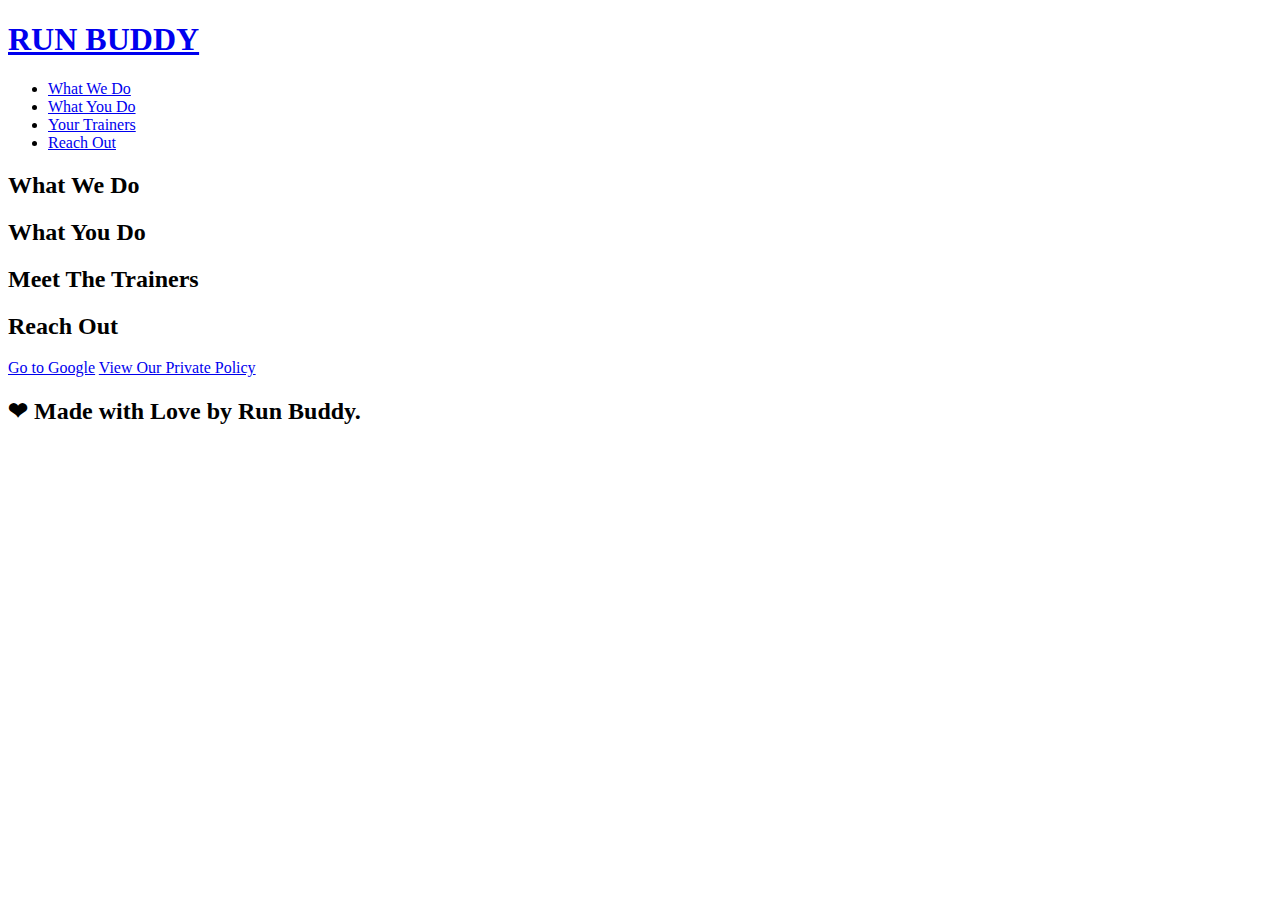
==== index.html @ 35df1998 "adding list" ====
<!DOCTYPE html>
<html lang="en">
<head>
    <meta charset="UTF-8">
    <meta http-equiv="X-UA-Compatible" content="IE=edge">
    <meta name="viewport" content="width=device-width, initial-scale=1.0">
    <title>Run Buddy</title>
</head>
<body>
    <header>
        <h1>
            <a href="/">RUN BUDDY</a>
        </h1>
        <nav>
            <ul>
                <li>
                    <a href="#what-we-do">What We Do</a>
                </li>
                <li>
                    <a href="#what-you-do">What You Do</a>
                </li>
                <li>
                    <a href="#your-trainers">Your Trainers</a>
                </li>
                <li>
                    <a href="#reach-out">Reach Out</a>
                </li>
            </ul>
        </nav>
    </header>
    <section>

    </section>
    <section>
        <h2>What We Do</h2>
    </section>
    <section>
        <h2>What You Do</h2>
    </section>
    <section>
        <h2>Meet The Trainers</h2>
    </section>
    <section>
        <h2>Reach Out</h2>
    </section>
</body>
<a href="https://google.com">Go to Google</a>
<a href="./privacy-policy.html">View Our Private Policy</a>
<footer>
    <h2>❤ Made with Love by Run Buddy. </h2>
</footer>
</html>
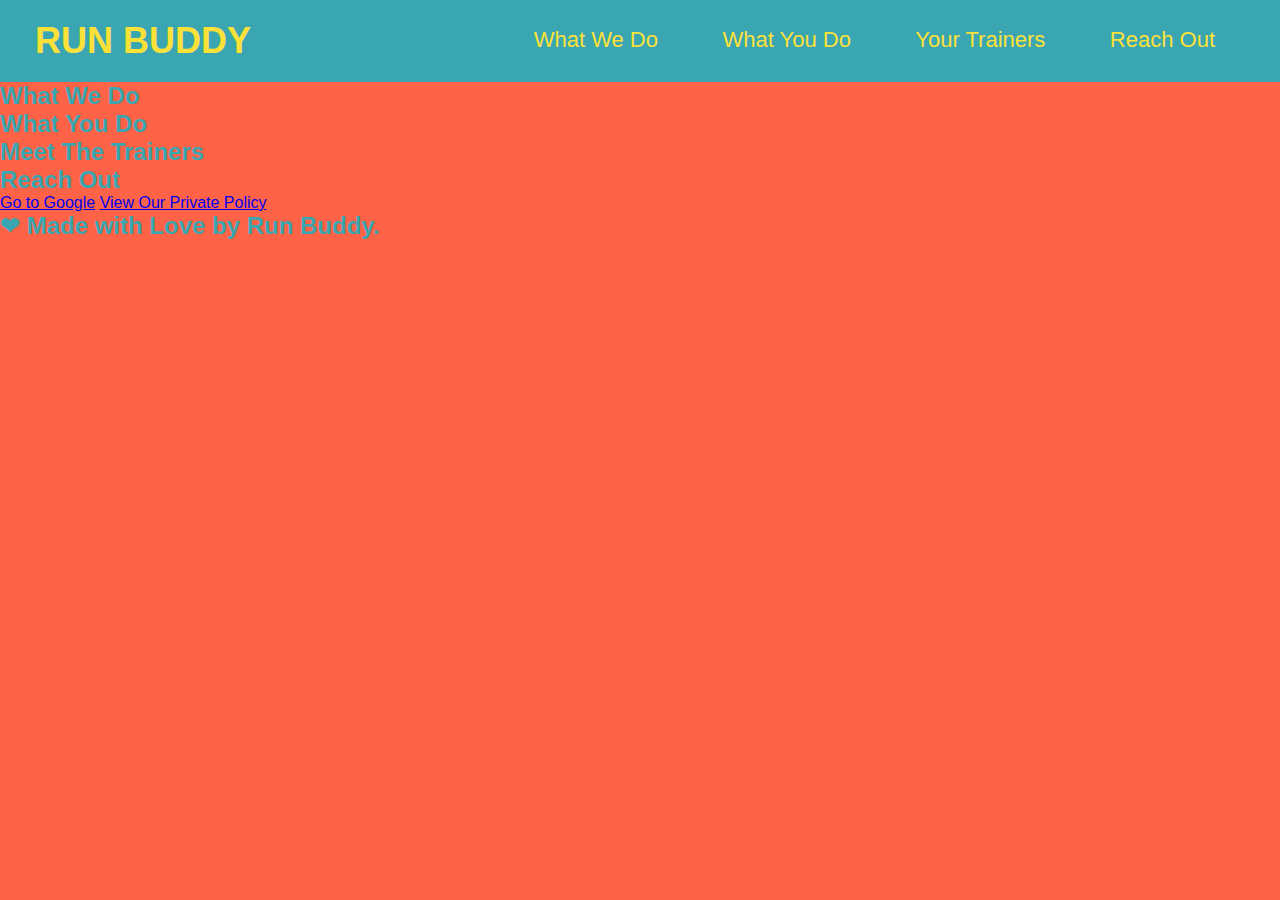
==== commit d5b4baf8: "adding css" ====
--- a/index.html
+++ b/index.html
@@ -4,6 +4,7 @@
     <meta charset="UTF-8">
     <meta http-equiv="X-UA-Compatible" content="IE=edge">
     <meta name="viewport" content="width=device-width, initial-scale=1.0">
+    <link rel="stylesheet" href="./assets/css/style.css"/>
     <title>Run Buddy</title>
 </head>
 <body>
--- a/assets/css/style.css
+++ b/assets/css/style.css
@@ -0,0 +1,37 @@
+*{
+    margin: 0;
+    padding: 0;
+}
+body{
+    font-family: 'Courier New', Courier, monospace;
+    background-color: tomato;
+    color: #39a6b2;
+    font-family: Arial, Helvetica, sans-serif;
+}
+header{
+    padding: 20px 35px;
+    background-color: #39a6b2;
+}
+header h1{
+    font-weight: bold;
+    font-size: 36px;
+    color: #fce138;
+    margin: 0;
+    display: inline;
+}
+header a{
+    text-decoration: none;
+    color: #fce138;
+}
+header nav{
+    float: right;
+    margin: 7px 0;
+}
+header nav ul li{
+    display: inline;
+}
+header nav ul li a{
+    margin: 0 30px;
+    font-weight: lighter;
+    font-size: 22px;
+}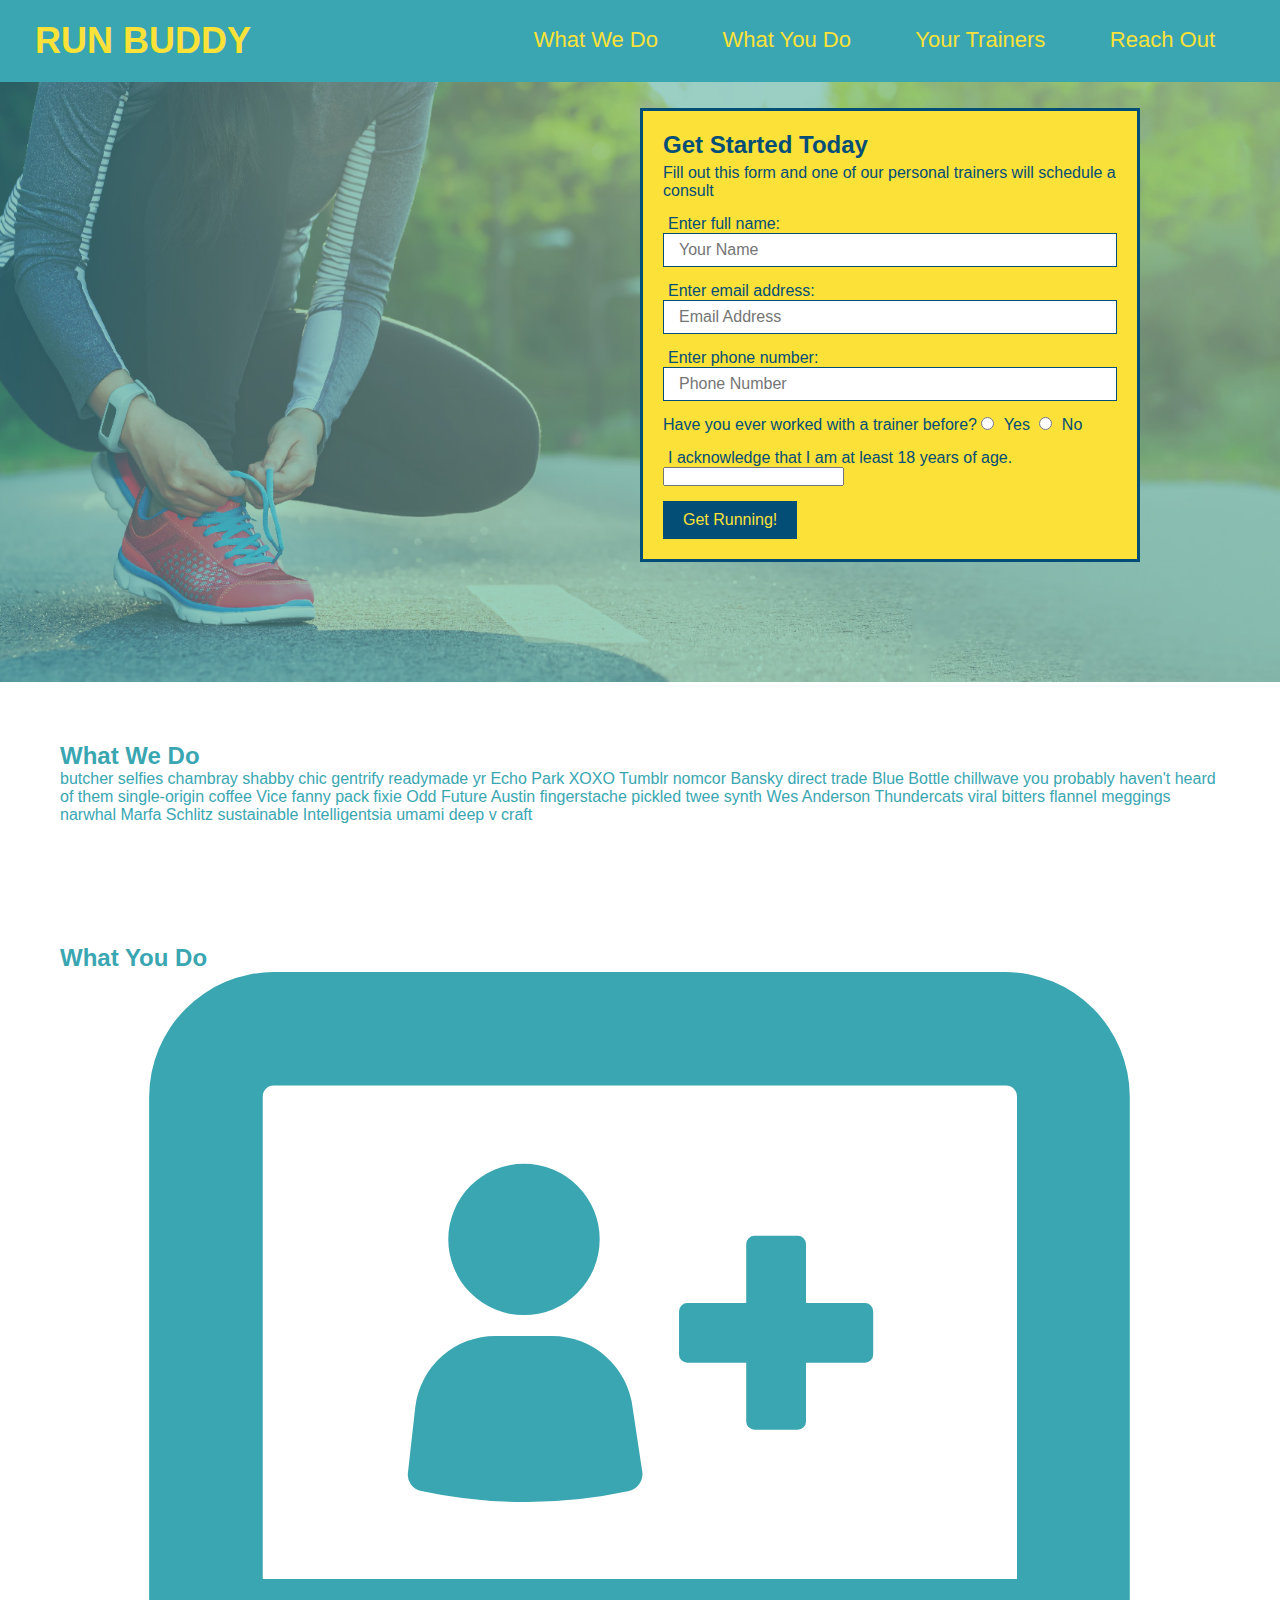
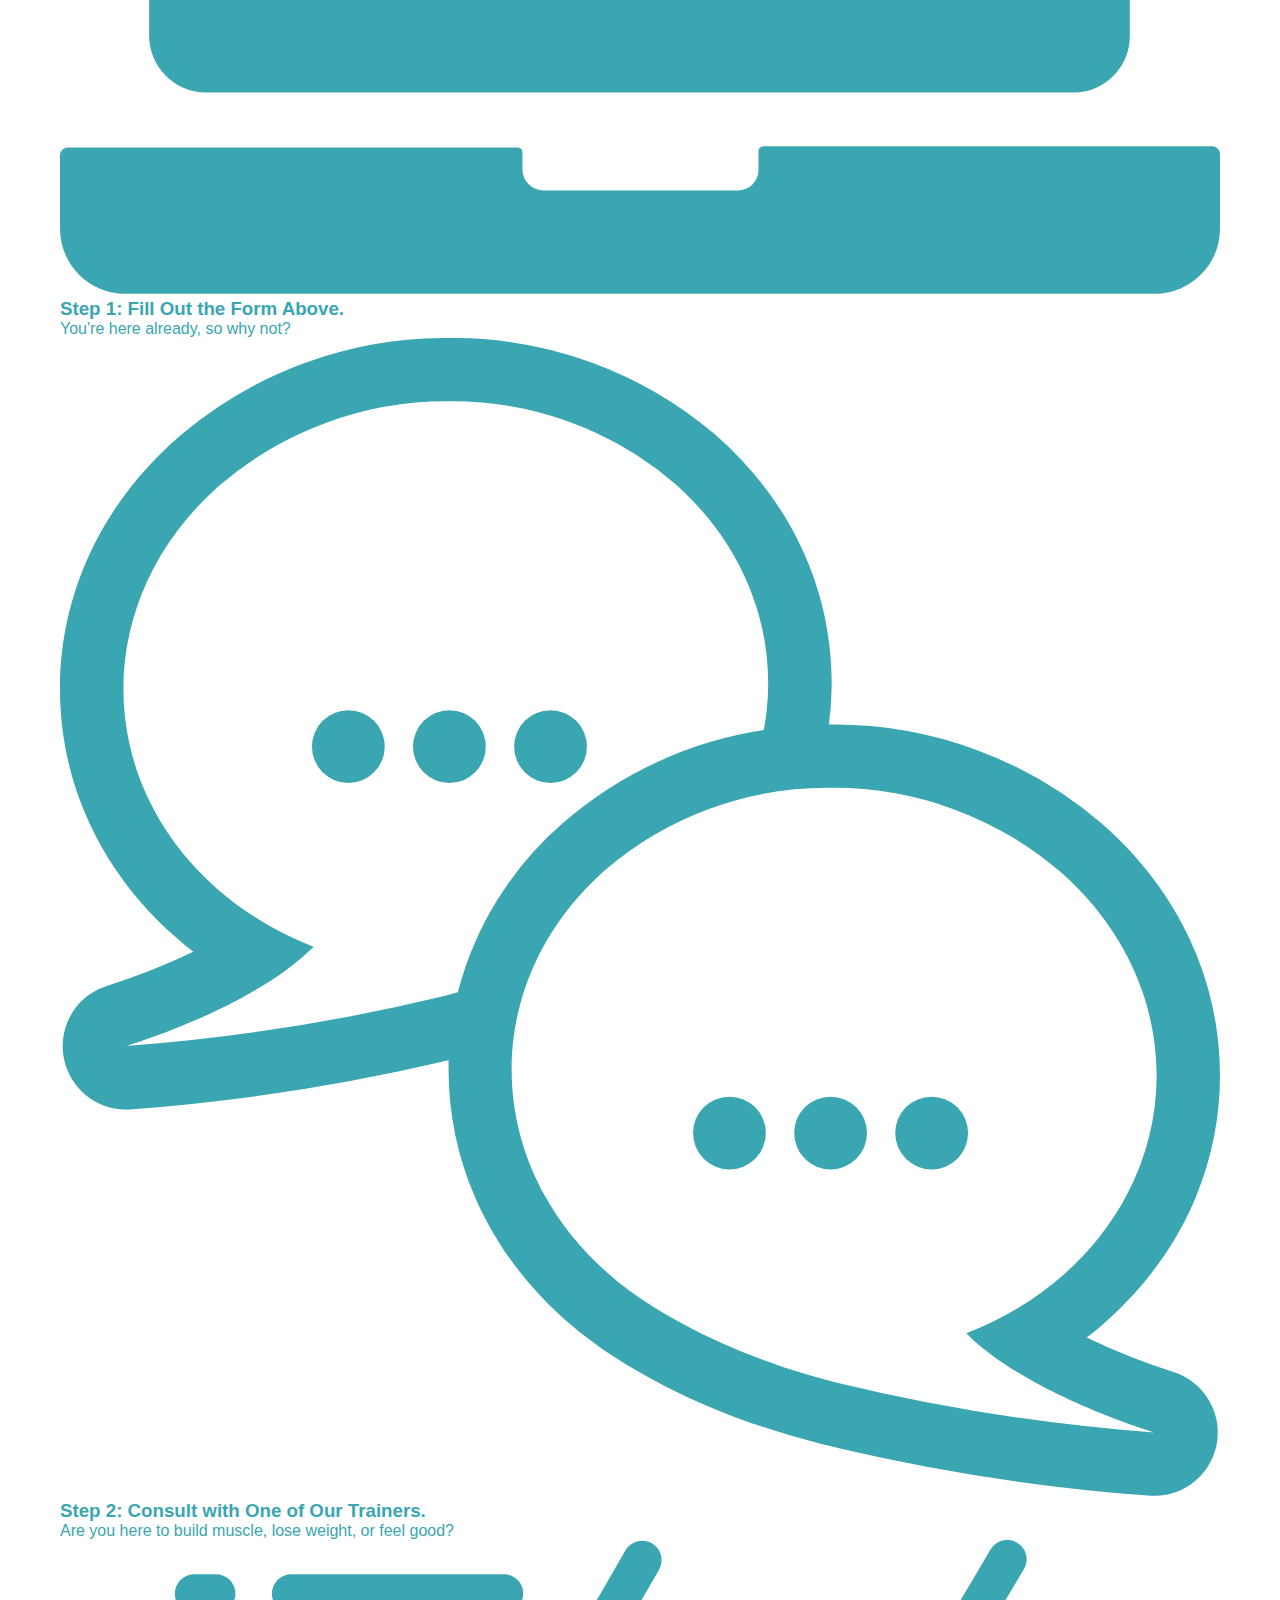
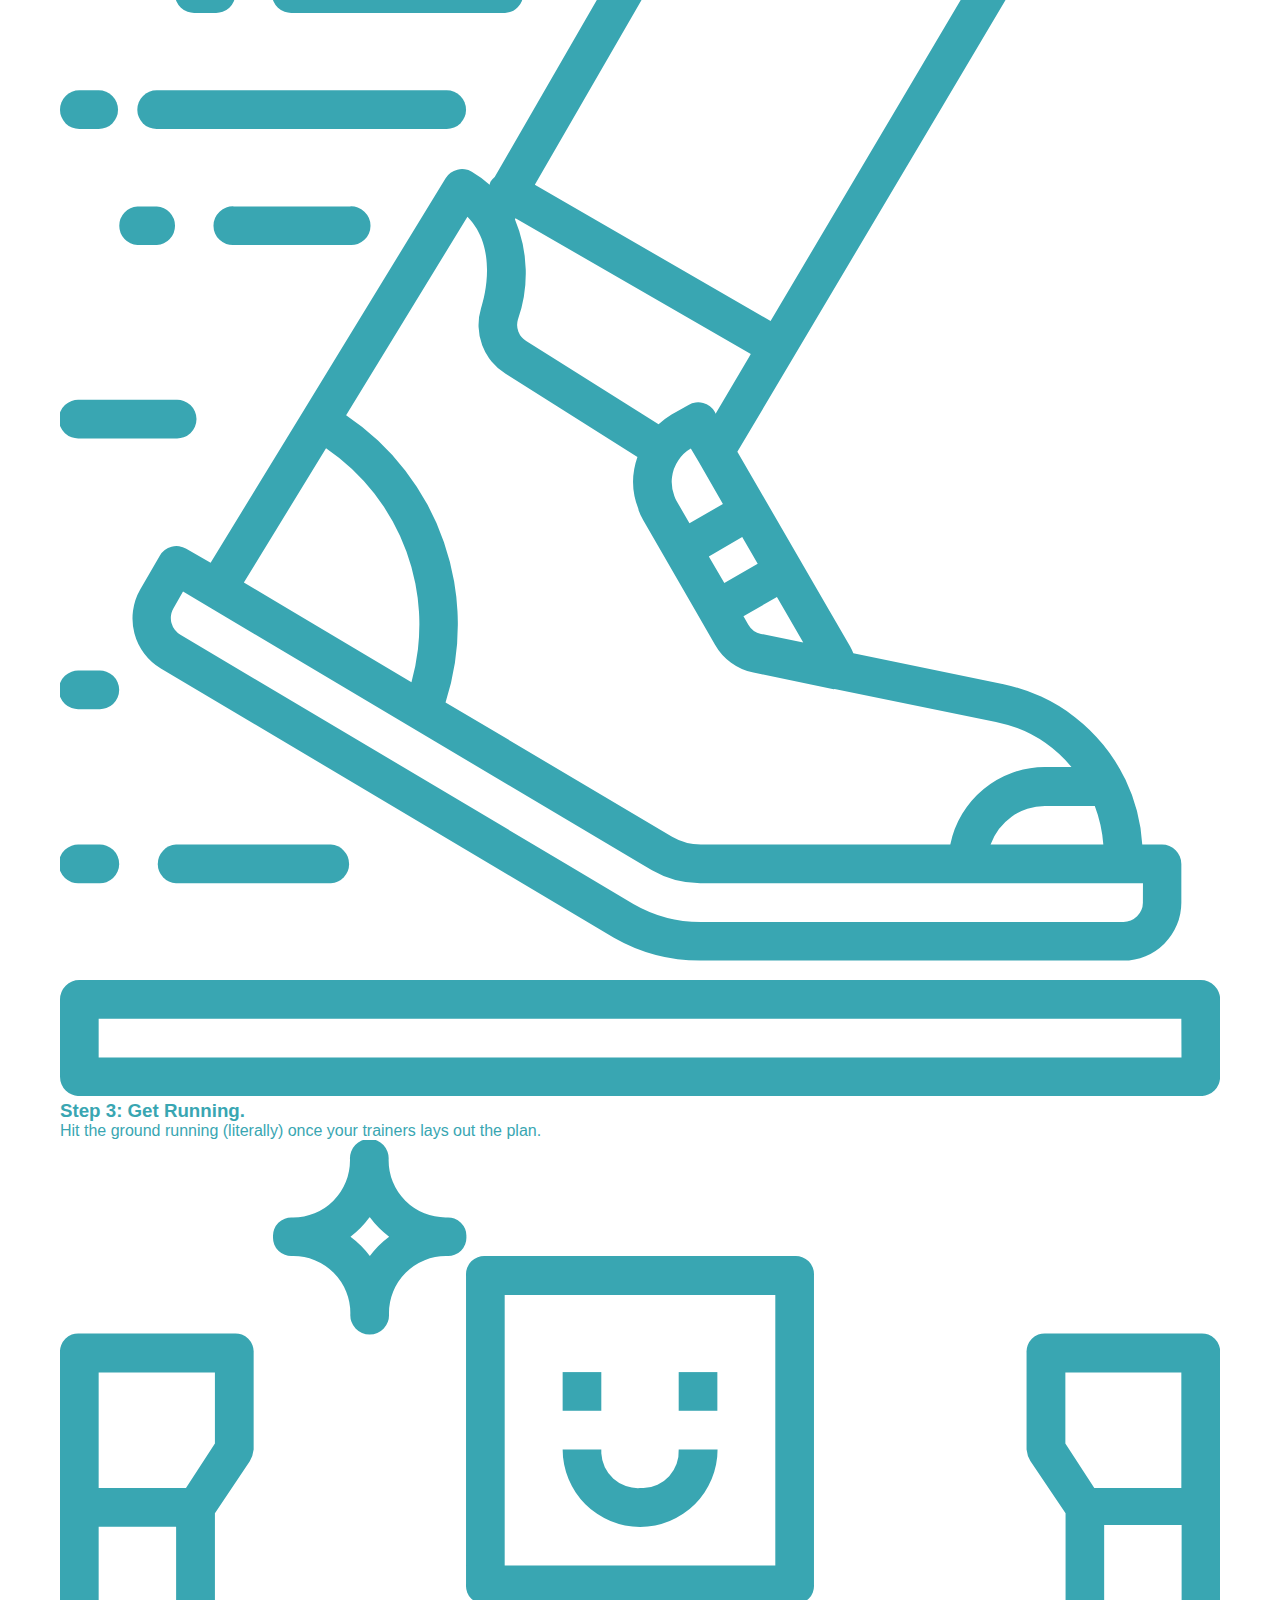
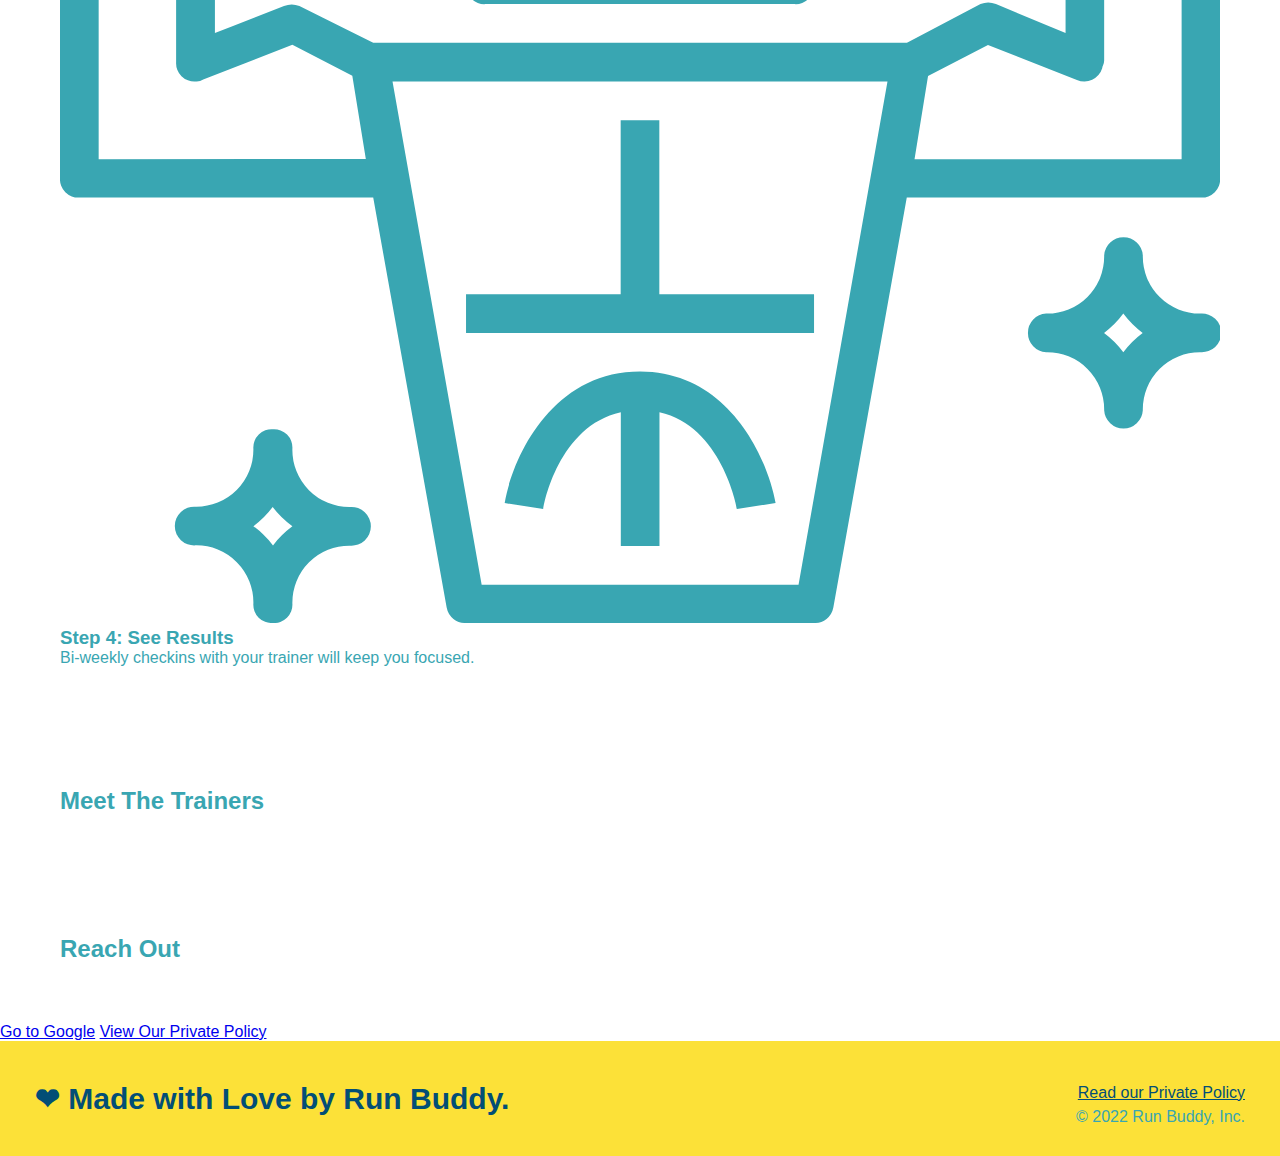
==== commit 0aa7130f: "add icons and pics" ====
--- a/index.html
+++ b/index.html
@@ -29,14 +29,64 @@
             </ul>
         </nav>
     </header>
-    <section>
-
+    <section class="hero">
+        <div class="hero-form">
+            <h3>Get Started Today</h3>
+            <p>Fill out this form and one of our personal trainers will schedule a consult</p>
+            <form>
+                <label for="name">Enter full name:</label>
+                <input type="text" placeholder="Your Name" name="name" id="name" class="form-input" />
+                <label for="email">Enter email address:</label>
+                <input type="text" placeholder="Email Address" name="email" id="email" class="form-input" />
+                <label for="phone">Enter phone number:</label>
+                <input type="text" placeholder="Phone Number" name="phone" id="phone" class="form-input" />
+                <p>
+                    Have you ever worked with a trainer before?
+                    <input type="radio" name="trainer-confirm" id="trainer-yes" />
+                    <label for="trainer-yes">Yes</label>
+                    <input type="radio" name="trainer-confirm" id="trainer-no" />
+                    <label for="trainer-no">No</label>
+                </p>
+                <p>
+                    <label for="check-box">
+                        I acknowledge that I am at least 18 years of age.
+                    </label>
+                    <input type="check-box" name="age-confirm" id="check-box" />
+                </p>
+                <button type="submit">
+                    Get Running!
+                </button>
+            </form>
+        </div>
     </section>
-    <section>
+    <section id="what-we-do">
         <h2>What We Do</h2>
+        <p>
+            butcher selfies chambray shabby chic gentrify readymade yr Echo Park XOXO Tumblr nomcor Bansky direct trade Blue Bottle chillwave you probably haven't heard of them single-origin coffee Vice fanny pack fixie Odd Future Austin fingerstache pickled twee synth Wes Anderson Thundercats viral bitters flannel meggings narwhal Marfa Schlitz sustainable Intelligentsia umami deep v craft
+        </p>
     </section>
-    <section>
+    <section id="what-you-do">
         <h2>What You Do</h2>
+        <div>
+            <img src="./assets/images/step-1.svg" alt=""/>
+            <h3>Step 1: Fill Out the Form Above.</h3>
+            <p>You're here already, so why not?</p>
+        </div>
+        <div>
+            <img src="./assets/images/step-2.svg" alt="" />
+            <h3>Step 2: Consult with One of Our Trainers.</h3>
+            <p>Are you here to build muscle, lose weight, or feel good?</p>
+        </div>
+        <div>
+            <img src="./assets/images/step-3.svg" alt="" />
+            <h3>Step 3: Get Running.</h3>
+            <p>Hit the ground running (literally) once your trainers lays out the plan.</p>
+        </div>
+        <div>
+            <img src="./assets/images/step-4.svg" alt="" />
+            <h3>Step 4: See Results</h3>
+            <p>Bi-weekly checkins with your trainer will keep you focused.</p>
+        </div>
     </section>
     <section>
         <h2>Meet The Trainers</h2>
@@ -49,5 +99,9 @@
 <a href="./privacy-policy.html">View Our Private Policy</a>
 <footer>
     <h2>❤ Made with Love by Run Buddy. </h2>
+    <div>
+        <a href="#">Read our Private Policy</a><br />
+        &copy; 2022 Run Buddy, Inc.
+    </div>
 </footer>
 </html>--- a/assets/css/style.css
+++ b/assets/css/style.css
@@ -1,16 +1,17 @@
 *{
     margin: 0;
     padding: 0;
+    box-sizing: border-box;
 }
 body{
     font-family: 'Courier New', Courier, monospace;
-    background-color: tomato;
     color: #39a6b2;
     font-family: Arial, Helvetica, sans-serif;
 }
 header{
     padding: 20px 35px;
     background-color: #39a6b2;
+    
 }
 header h1{
     font-weight: bold;
@@ -34,4 +35,69 @@
     margin: 0 30px;
     font-weight: lighter;
     font-size: 22px;
+}
+section{
+    padding: 60px;
+}
+.hero{
+    background-image: url(../images/hero-bg.jpg);
+    height: 600px;
+    background-size: cover;
+    background-position: center;
+    position: relative;
+}
+.hero-form{
+    border: 3px solid #024e76;
+    background-color: #fce138;
+    padding: 20px;
+    width: 500px;
+    color: #024e76;
+    position: absolute;
+    bottom: 120px; 
+    right: 140px;
+}
+.hero-form h3{
+    font-size: 24px;
+    margin: 0;
+}
+.hero-form p{
+    margin: 5px 0 15px 0;
+}
+.form-input{
+    border: 1px solid #024e76;
+    display: block;
+    padding: 7px 15px;
+    font-size: 16px;
+    color: #024e76;
+    width: 100%;
+    margin-bottom: 15px;
+}
+.hero-form label{
+    margin: 0 5px;
+}
+.hero-form button{
+    color: #fce138;
+    background-color: #024e76;
+    border: none;
+    padding: 10px 20px;
+    font-size: 16px;
+}
+footer{
+    background: #fce138;
+    width: 100%;
+    padding: 40px 35px;
+}
+footer h2{
+    display: inline;
+    color: #024e76;
+    font-size: 30px;
+    margin: 0;
+}
+footer div{
+    float: right;
+    line-height: 1.5;
+    text-align: right;
+}
+footer a{
+    color: #024e76;
 }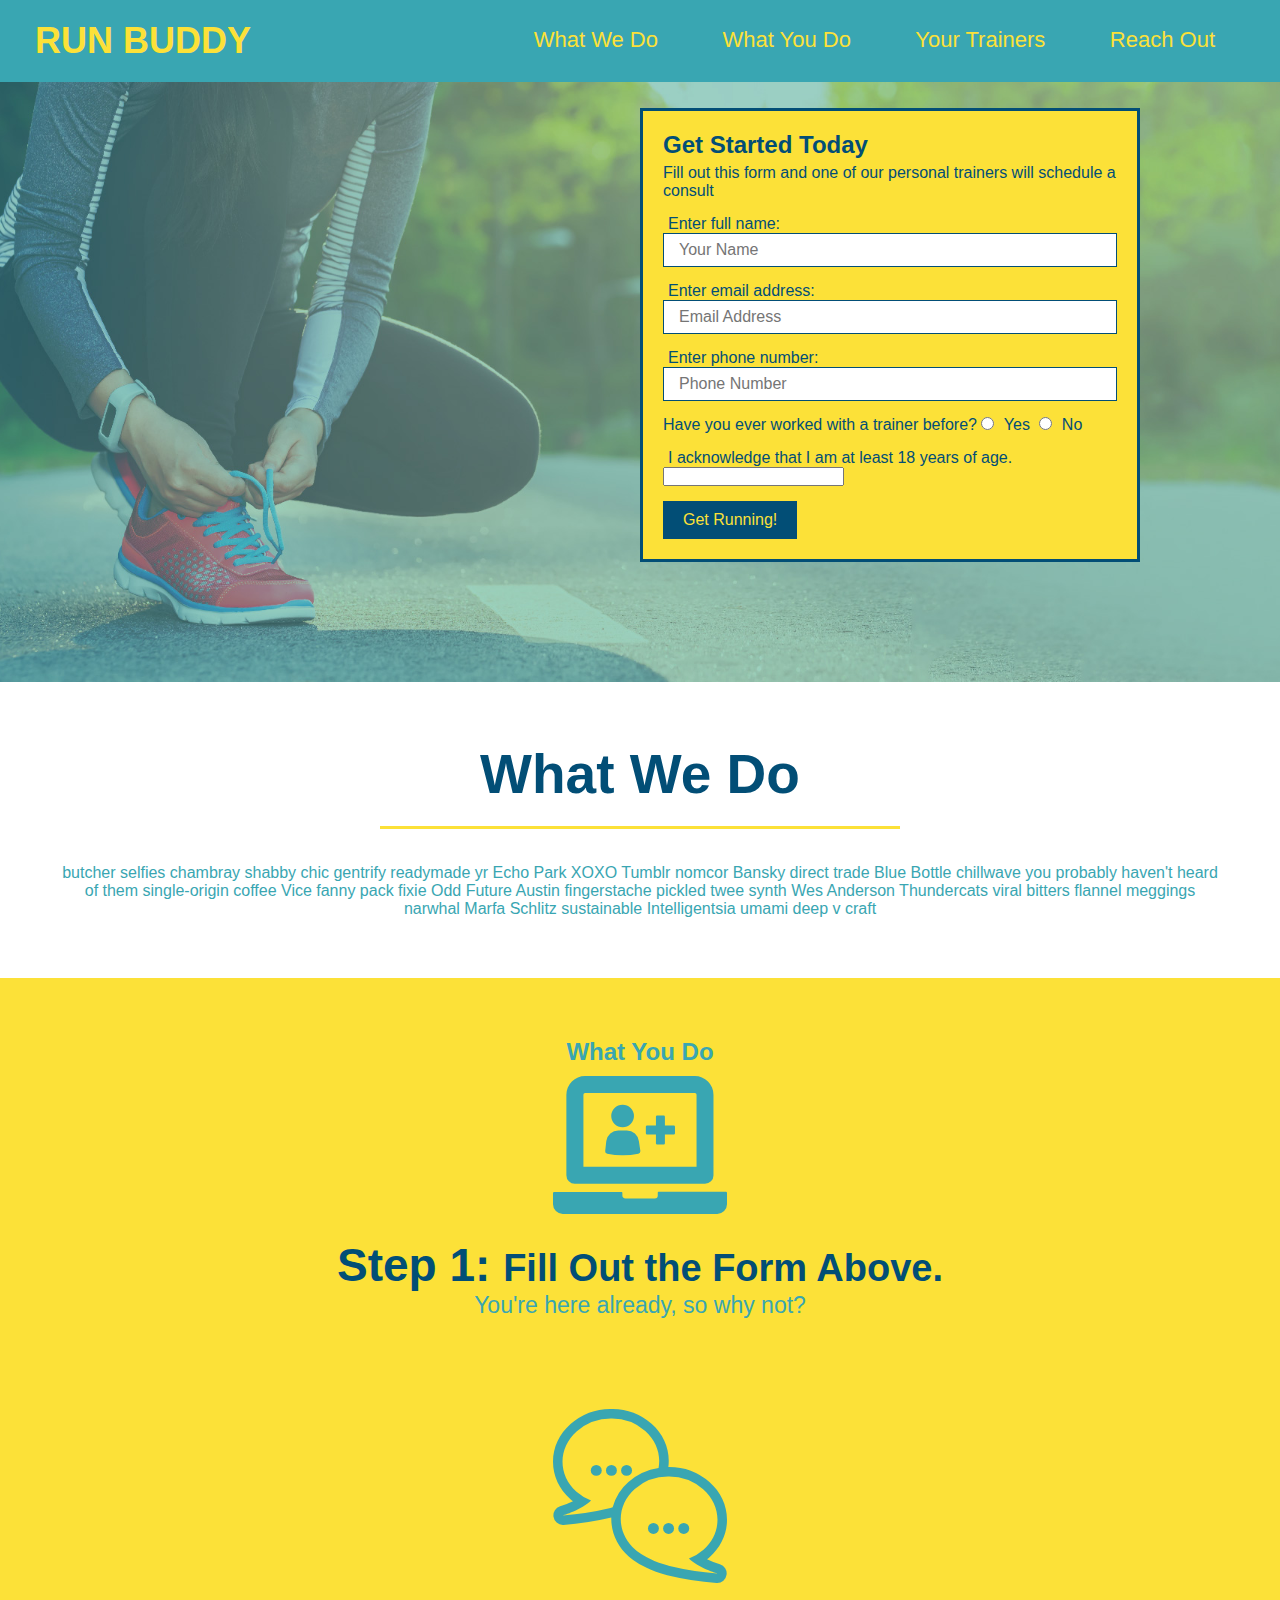
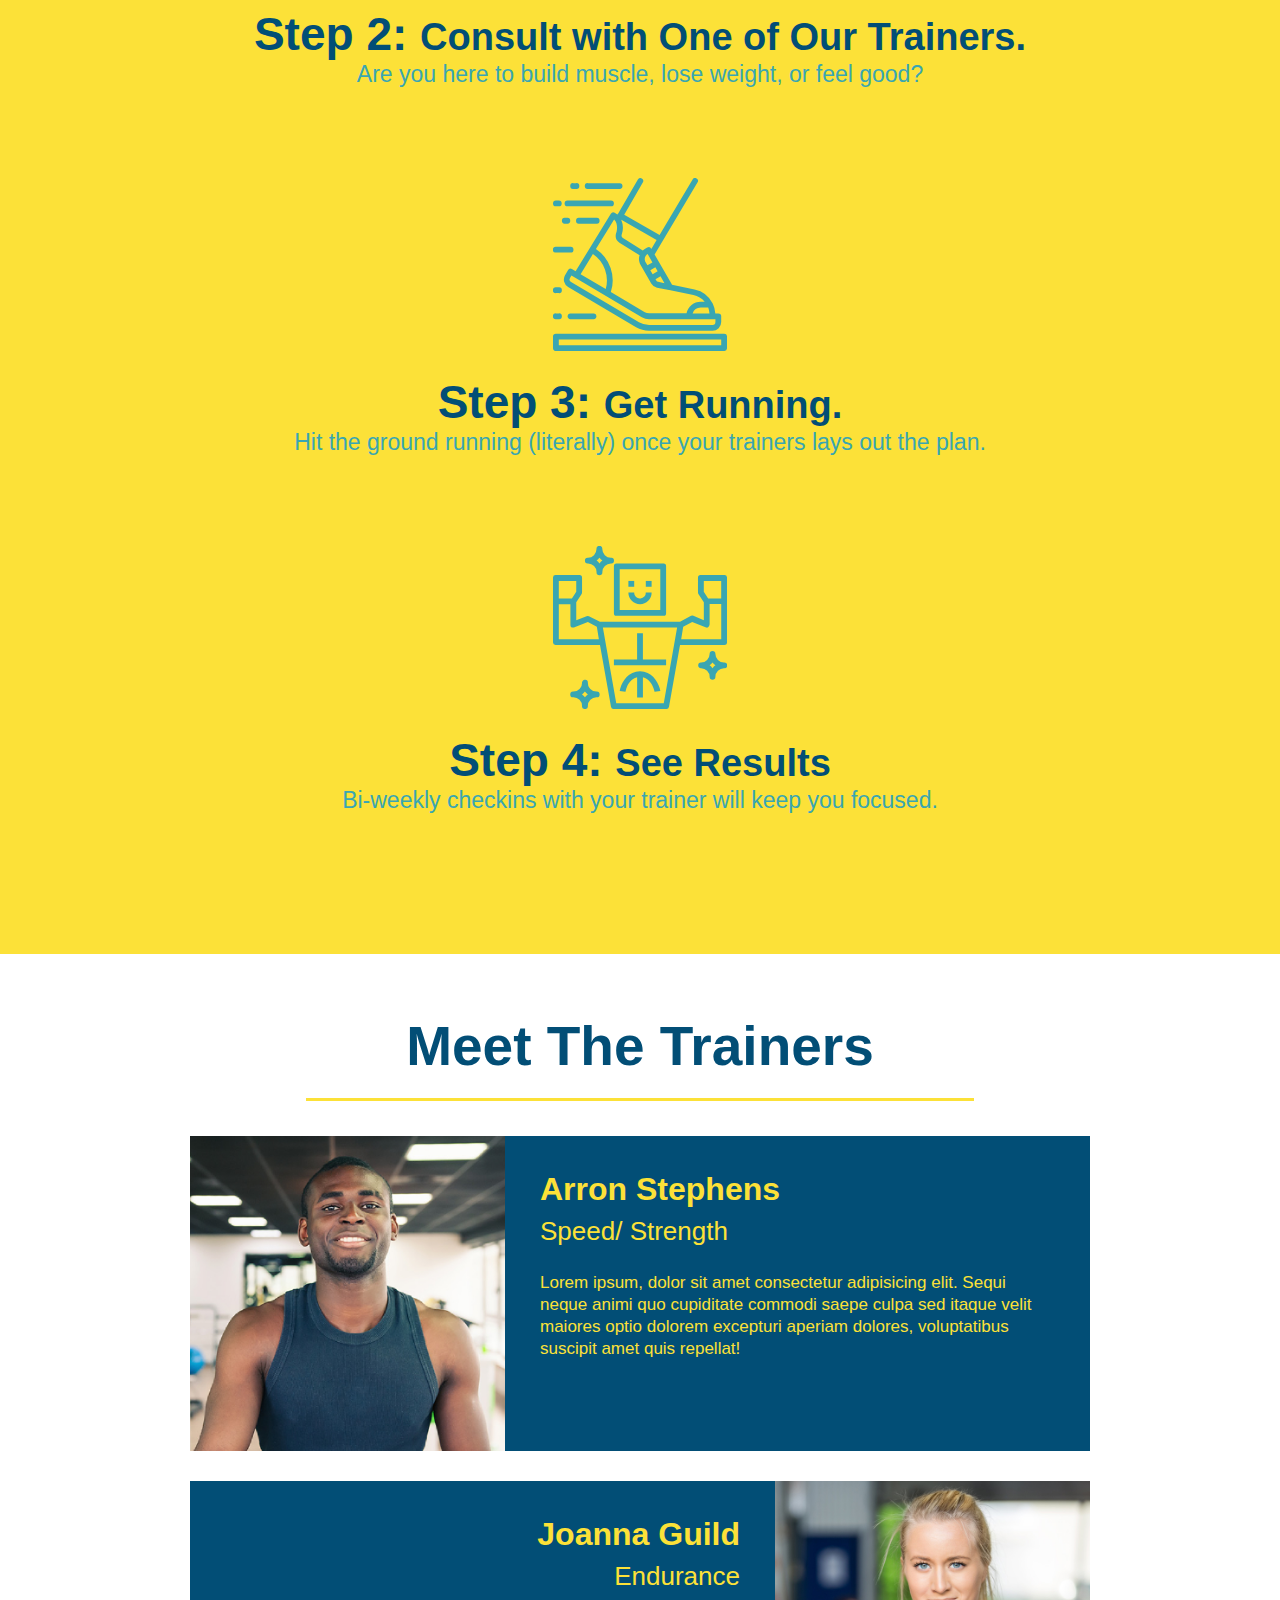
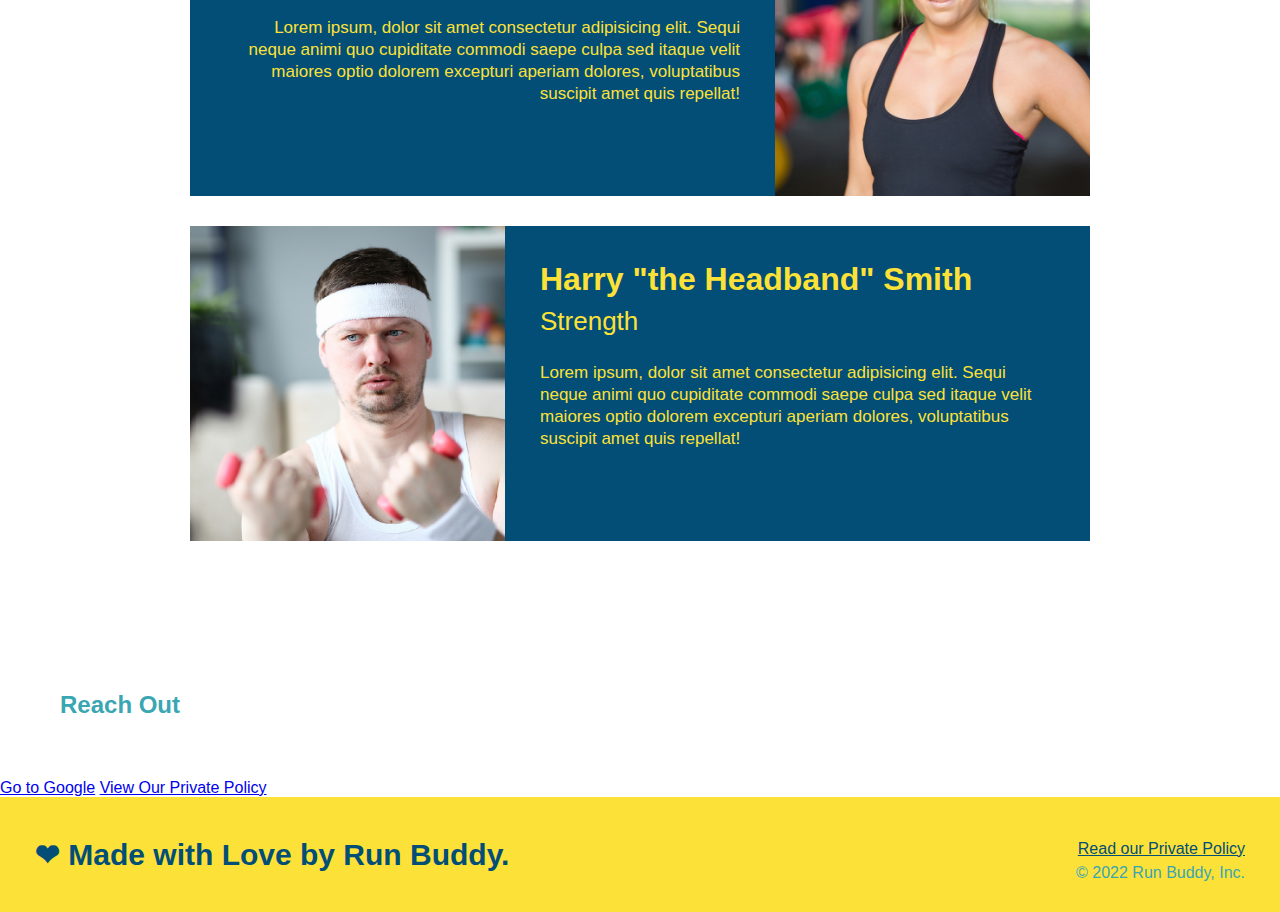
==== commit 792987c9: "meet the trainers section" ====
--- a/index.html
+++ b/index.html
@@ -59,37 +59,70 @@
             </form>
         </div>
     </section>
-    <section id="what-we-do">
-        <h2>What We Do</h2>
+    <section id="what-we-do" class="intro">
+        <h2 class="section-title primary-border">What We Do</h2>
         <p>
             butcher selfies chambray shabby chic gentrify readymade yr Echo Park XOXO Tumblr nomcor Bansky direct trade Blue Bottle chillwave you probably haven't heard of them single-origin coffee Vice fanny pack fixie Odd Future Austin fingerstache pickled twee synth Wes Anderson Thundercats viral bitters flannel meggings narwhal Marfa Schlitz sustainable Intelligentsia umami deep v craft
         </p>
     </section>
-    <section id="what-you-do">
-        <h2>What You Do</h2>
+    <section id="what-you-do" class="steps">
+        <h2 class="secondary-title secondary-border">What You Do</h2>
         <div>
             <img src="./assets/images/step-1.svg" alt=""/>
-            <h3>Step 1: Fill Out the Form Above.</h3>
+            <h3>Step 1: <span> Fill Out the Form Above.</span></h3>
             <p>You're here already, so why not?</p>
         </div>
         <div>
             <img src="./assets/images/step-2.svg" alt="" />
-            <h3>Step 2: Consult with One of Our Trainers.</h3>
+            <h3>Step 2: <span>Consult with One of Our Trainers.</span> </h3>
             <p>Are you here to build muscle, lose weight, or feel good?</p>
         </div>
         <div>
             <img src="./assets/images/step-3.svg" alt="" />
-            <h3>Step 3: Get Running.</h3>
+            <h3>Step 3: <span>Get Running.</span> </h3>
             <p>Hit the ground running (literally) once your trainers lays out the plan.</p>
         </div>
         <div>
             <img src="./assets/images/step-4.svg" alt="" />
-            <h3>Step 4: See Results</h3>
+            <h3>Step 4: <span>See Results </span></h3>
             <p>Bi-weekly checkins with your trainer will keep you focused.</p>
         </div>
     </section>
-    <section>
-        <h2>Meet The Trainers</h2>
+    <section id="your-trainers" class="trainers">
+        <h2 class="section-title primary-border">Meet The Trainers</h2>
+        <article class="trainer">
+            <img src="./assets/images/trainer-1.jpg" alt="Arron Stephens is in his workout clothes, ready to pump iron"/>
+            <div class="trainer-bio text-left">
+                <h3>Arron Stephens</h3>
+                <h4>Speed/ Strength</h4>
+                <p>
+                    Lorem ipsum, dolor sit amet consectetur adipisicing elit. Sequi neque animi quo cupiditate commodi saepe culpa sed
+                    itaque velit maiores optio dolorem excepturi aperiam dolores, voluptatibus suscipit amet quis repellat!
+                </p>
+            </div>
+        </article>
+        <article class="trainer">
+            <div class="trainer-bio text-right">
+                <h3>Joanna Guild</h3>
+                <h4>Endurance</h4>
+                <p>
+                    Lorem ipsum, dolor sit amet consectetur adipisicing elit. Sequi neque animi quo cupiditate commodi saepe culpa sed
+                    itaque velit maiores optio dolorem excepturi aperiam dolores, voluptatibus suscipit amet quis repellat!
+                </p>
+            </div>
+            <img src="./assets/images/trainer-2.jpg" alt="Joanna Guild cooling off after a workout"/>
+        </article>
+        <article class="trainer">
+            <img src="./assets/images/trainer-3.jpg" alt="Harry Smith wearing a headband and lifting comically small pink weights"/>
+            <div class="trainer-bio text-left">
+                <h3>Harry "the Headband" Smith</h3>
+                <h4>Strength</h4>
+                <p>
+                    Lorem ipsum, dolor sit amet consectetur adipisicing elit. Sequi neque animi quo cupiditate commodi saepe culpa sed
+                    itaque velit maiores optio dolorem excepturi aperiam dolores, voluptatibus suscipit amet quis repellat!
+                </p>
+            </div>
+        </article>
     </section>
     <section>
         <h2>Reach Out</h2>
--- a/assets/css/style.css
+++ b/assets/css/style.css
@@ -82,6 +82,91 @@
     padding: 10px 20px;
     font-size: 16px;
 }
+.intro{
+    text-align: center;
+}
+.into p{
+    margin: 0 auto;
+    line-height: 1.7;
+    color: #39a6b2;
+    width: 80%;
+    font-size: 20px;
+}
+.section-title{
+    font-size: 55px;
+    color: #024e76;
+    margin-bottom: 35px;
+    padding: 0 100px 20px 100px;
+    display: inline-block;
+    border-bottom: 3px solid;
+}
+.primary-border{
+    border-color: #fce138;
+}
+.secondary-border{
+    border-color: #39a6b2;
+}
+.steps{
+    text-align: center;
+    background: #fce138;
+}
+.steps div{
+    margin-bottom: 80px;
+}
+.steps img{
+    width: 15%;
+    margin: 10px 0;
+}
+.steps h3{
+    color: #024e76;
+    font-size: 46px;
+    margin-top: 10px;
+}
+.steps p{
+    color:#39a6b2;
+    font-size: 23px;
+}
+.steps span{
+    font-size: 38px;
+}
+.trainers{
+    text-align: center;
+}
+.trainer{
+    width: 900px;
+    margin: 0 auto 30px auto;
+    background: #024e76;
+    color: #fce138;
+    overflow: auto;
+}
+.trainer img{
+    width: 35%;
+    float: left;
+}
+.trainer-bio{
+    padding: 35px;
+    float: left;
+    width: 65%;
+}
+.text-left{
+    text-align: left;
+}
+.text-right{
+    text-align: right;
+}
+.trainer-bio h3{
+    font-size: 32px;
+    margin-bottom: 8px;
+}
+.trainer-bio h4{
+    font-weight: lighter;
+    font-size: 26px;
+    margin-bottom: 25px;
+}
+.trainer-bio p{
+    font-size: 17px;
+    line-height: 1.3;
+}
 footer{
     background: #fce138;
     width: 100%;
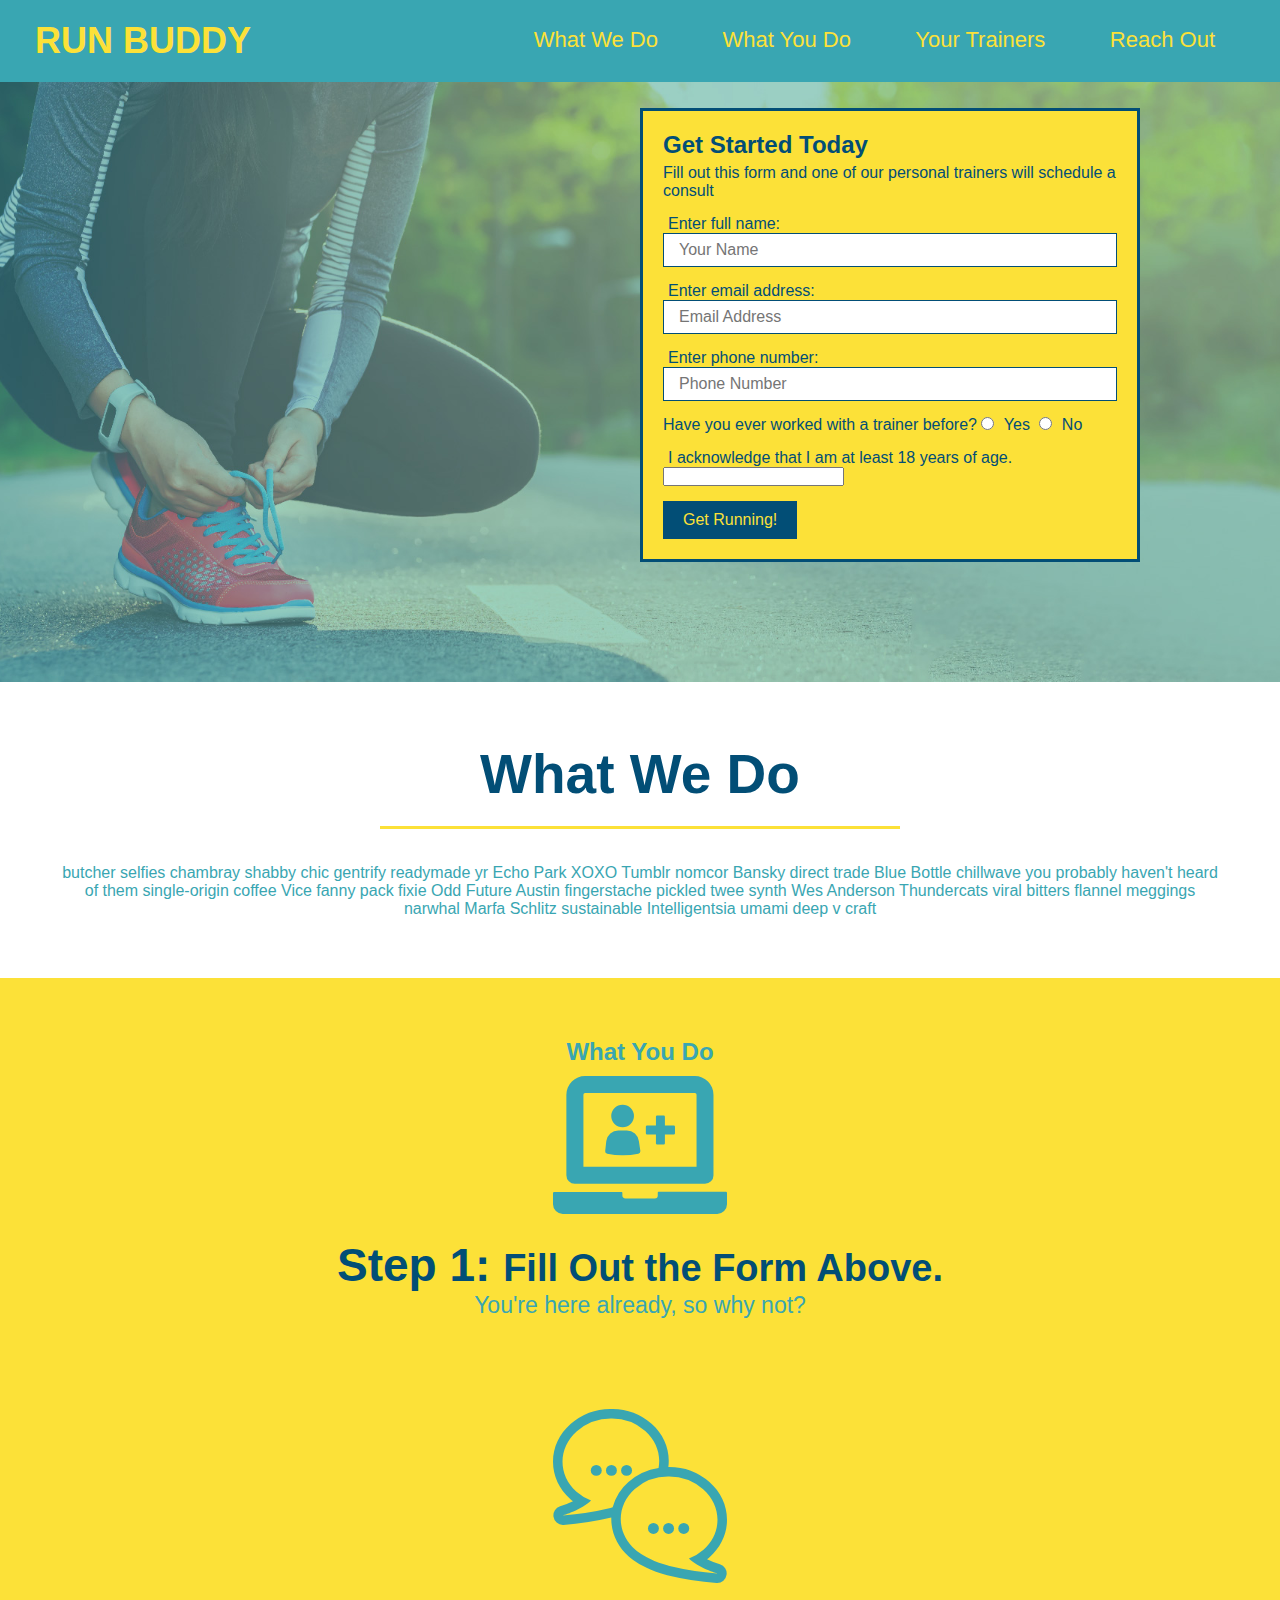
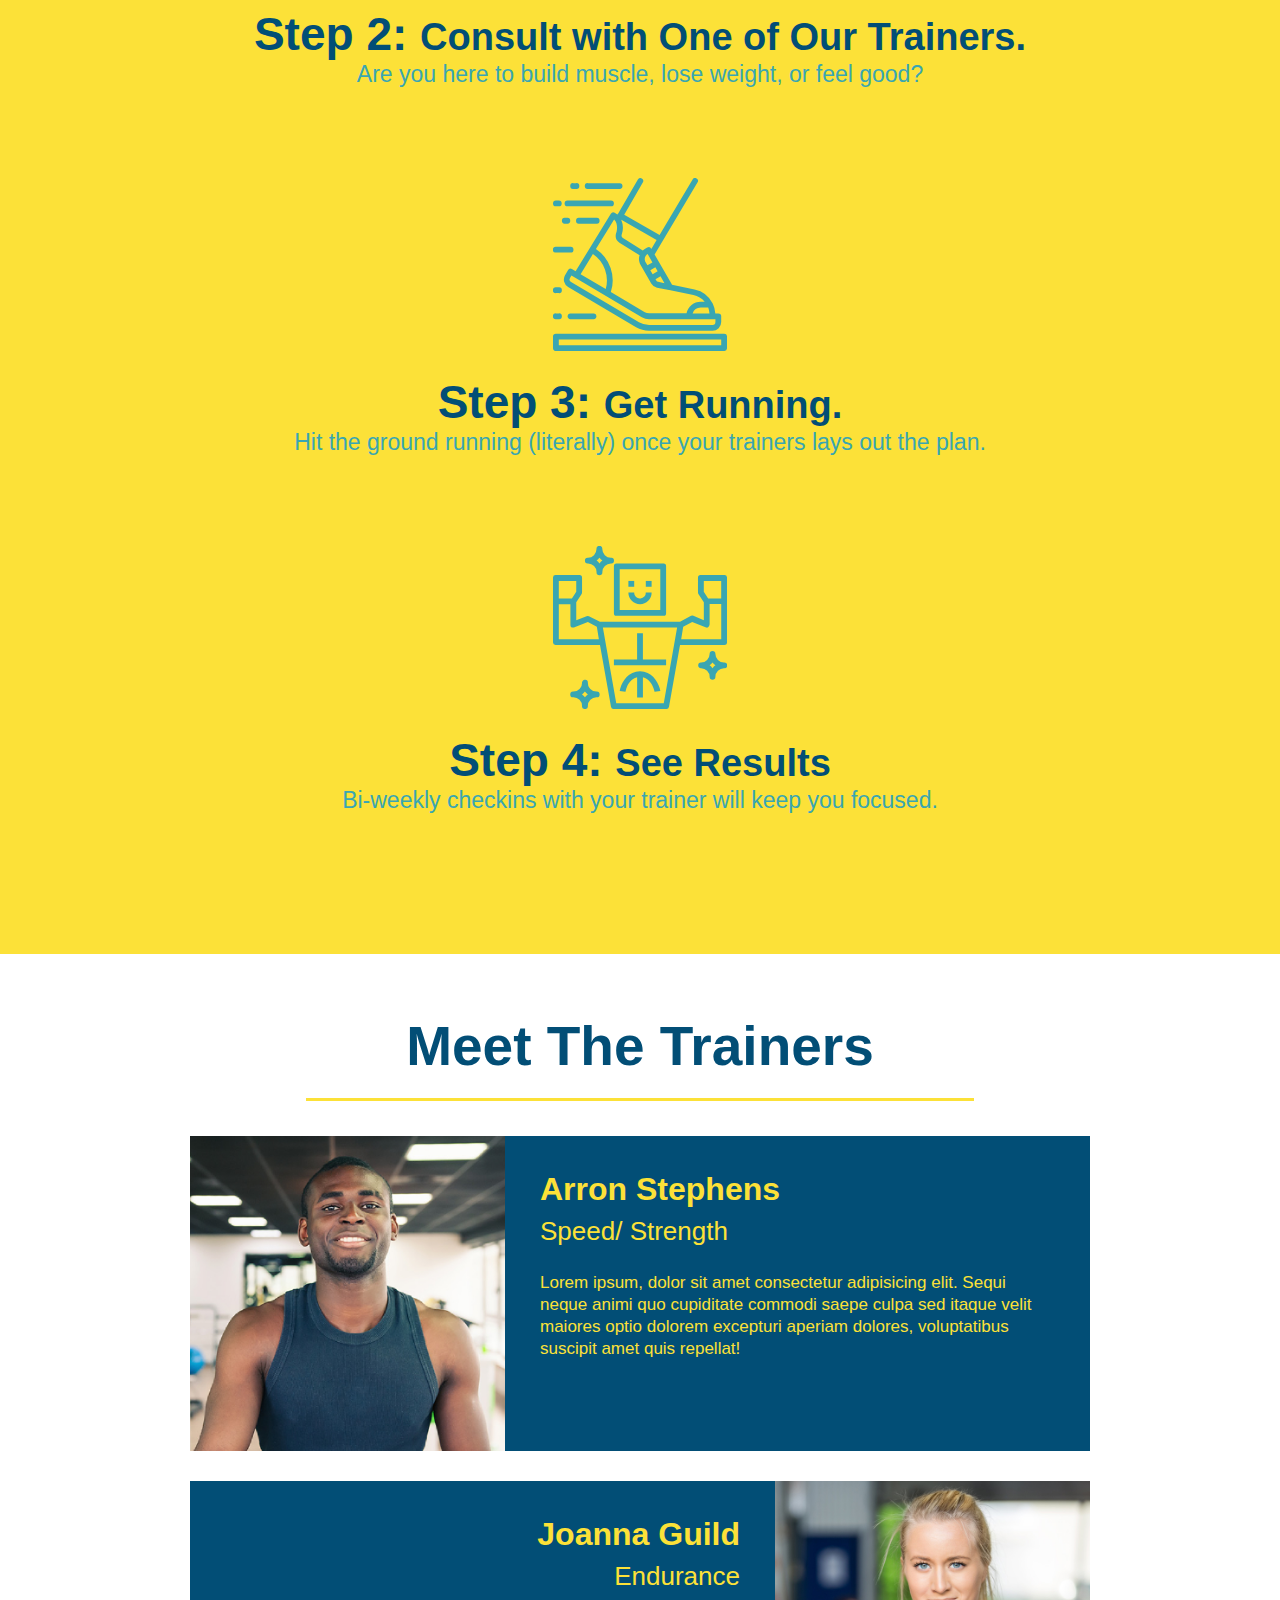
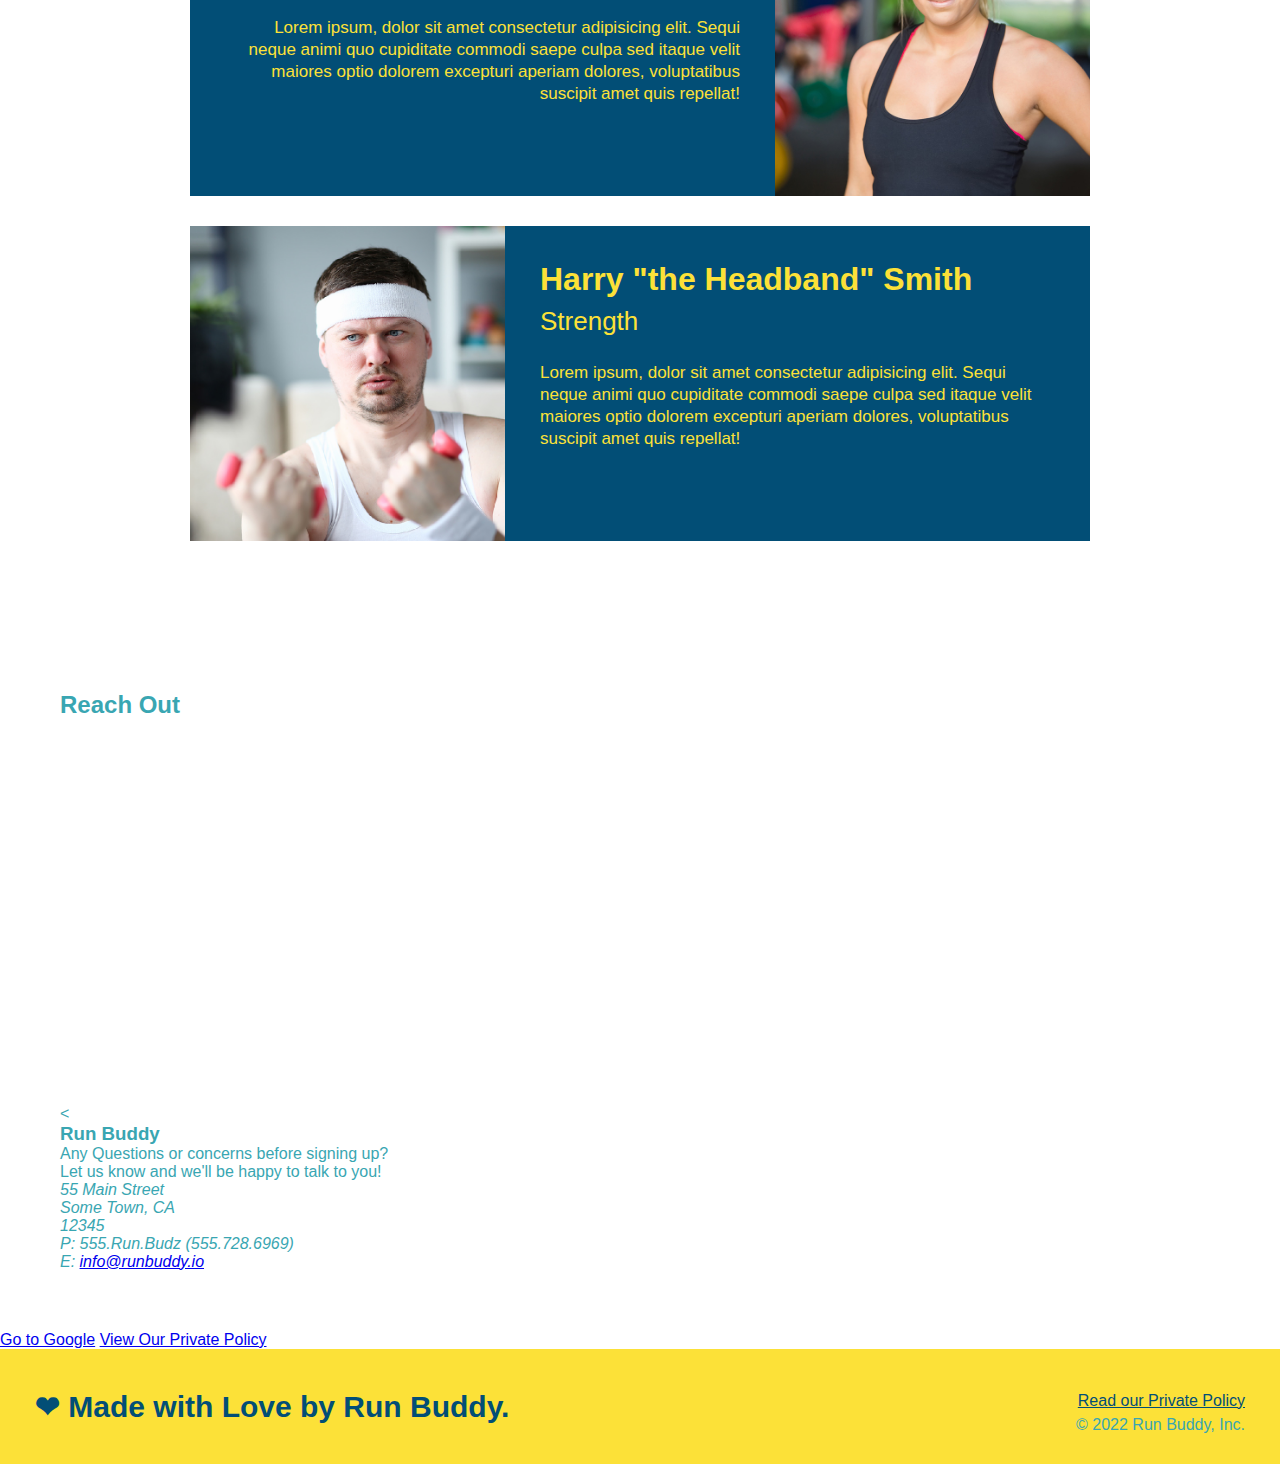
==== commit 89d173ea: "add iframe" ====
--- a/index.html
+++ b/index.html
@@ -126,6 +126,23 @@
     </section>
     <section>
         <h2>Reach Out</h2>
+        <div class="contact-info">
+            <<iframe src="https://www.google.com/maps/embed?pb=!1m18!1m12!1m3!1d2817.748164219001!2d-93.366787!3d45.0706195!2m3!1f0!2f0!3f0!3m2!1i1024!2i768!4f13.1!3m3!1m2!1s0x52b3372495ae0abf%3A0x8ff93664bf9a63f!2s6804%2063rd%20Ave%20N%2C%20Brooklyn%20Park%2C%20MN%2055428!5e0!3m2!1sen!2sus!4v1644951510687!5m2!1sen!2sus" width="400" height="400" style="border:0;" allowfullscreen="" loading="lazy"></iframe>
+        </div>
+        <div>
+            <h3>Run Buddy</h3>
+            <p>Any Questions or concerns before signing up?
+                <br />
+                Let us know and we'll be happy to talk to you!
+            </p>
+            <address>
+                55 Main Street <br />
+                Some Town, CA <br/>
+                12345 <br/>
+                P: 555.Run.Budz (555.728.6969) <br/>
+                E: <a href="mailto:info@runbuddy.io">info@runbuddy.io</a>
+            </address>
+        </div>
     </section>
 </body>
 <a href="https://google.com">Go to Google</a>
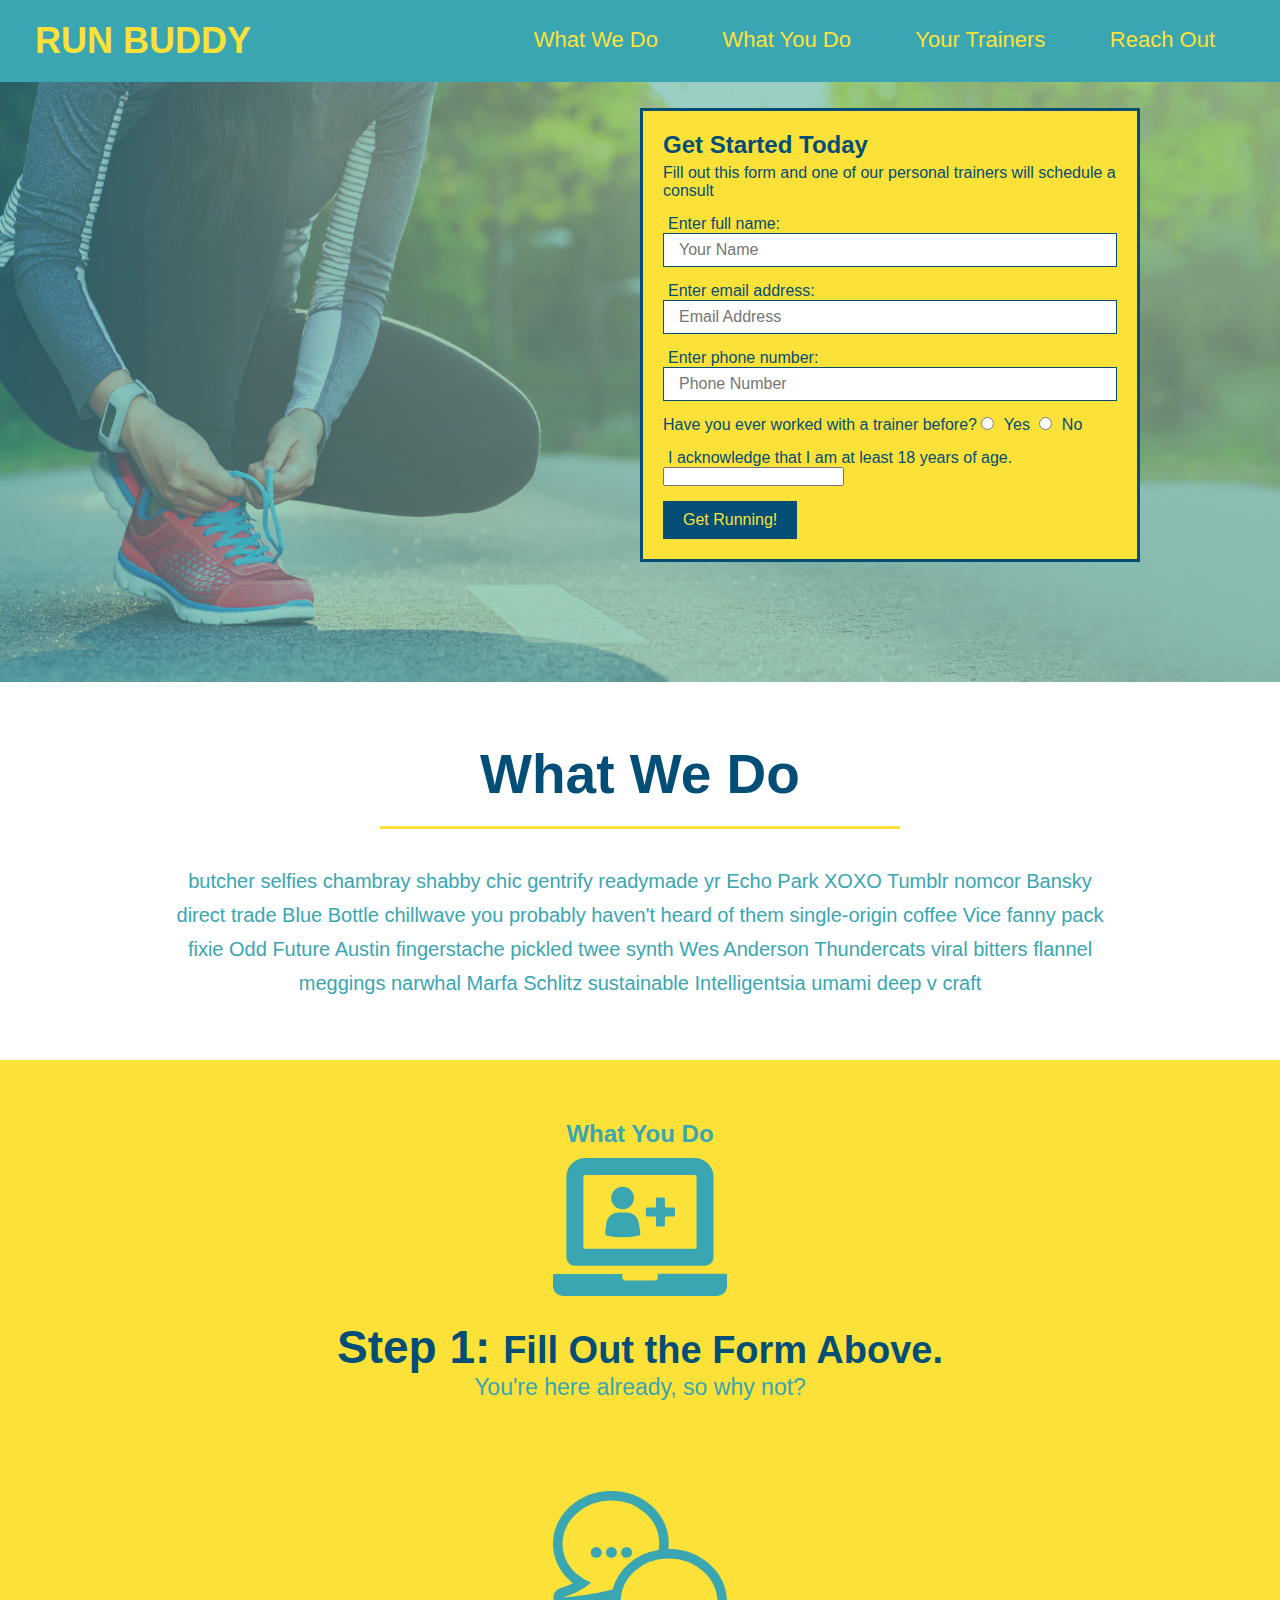
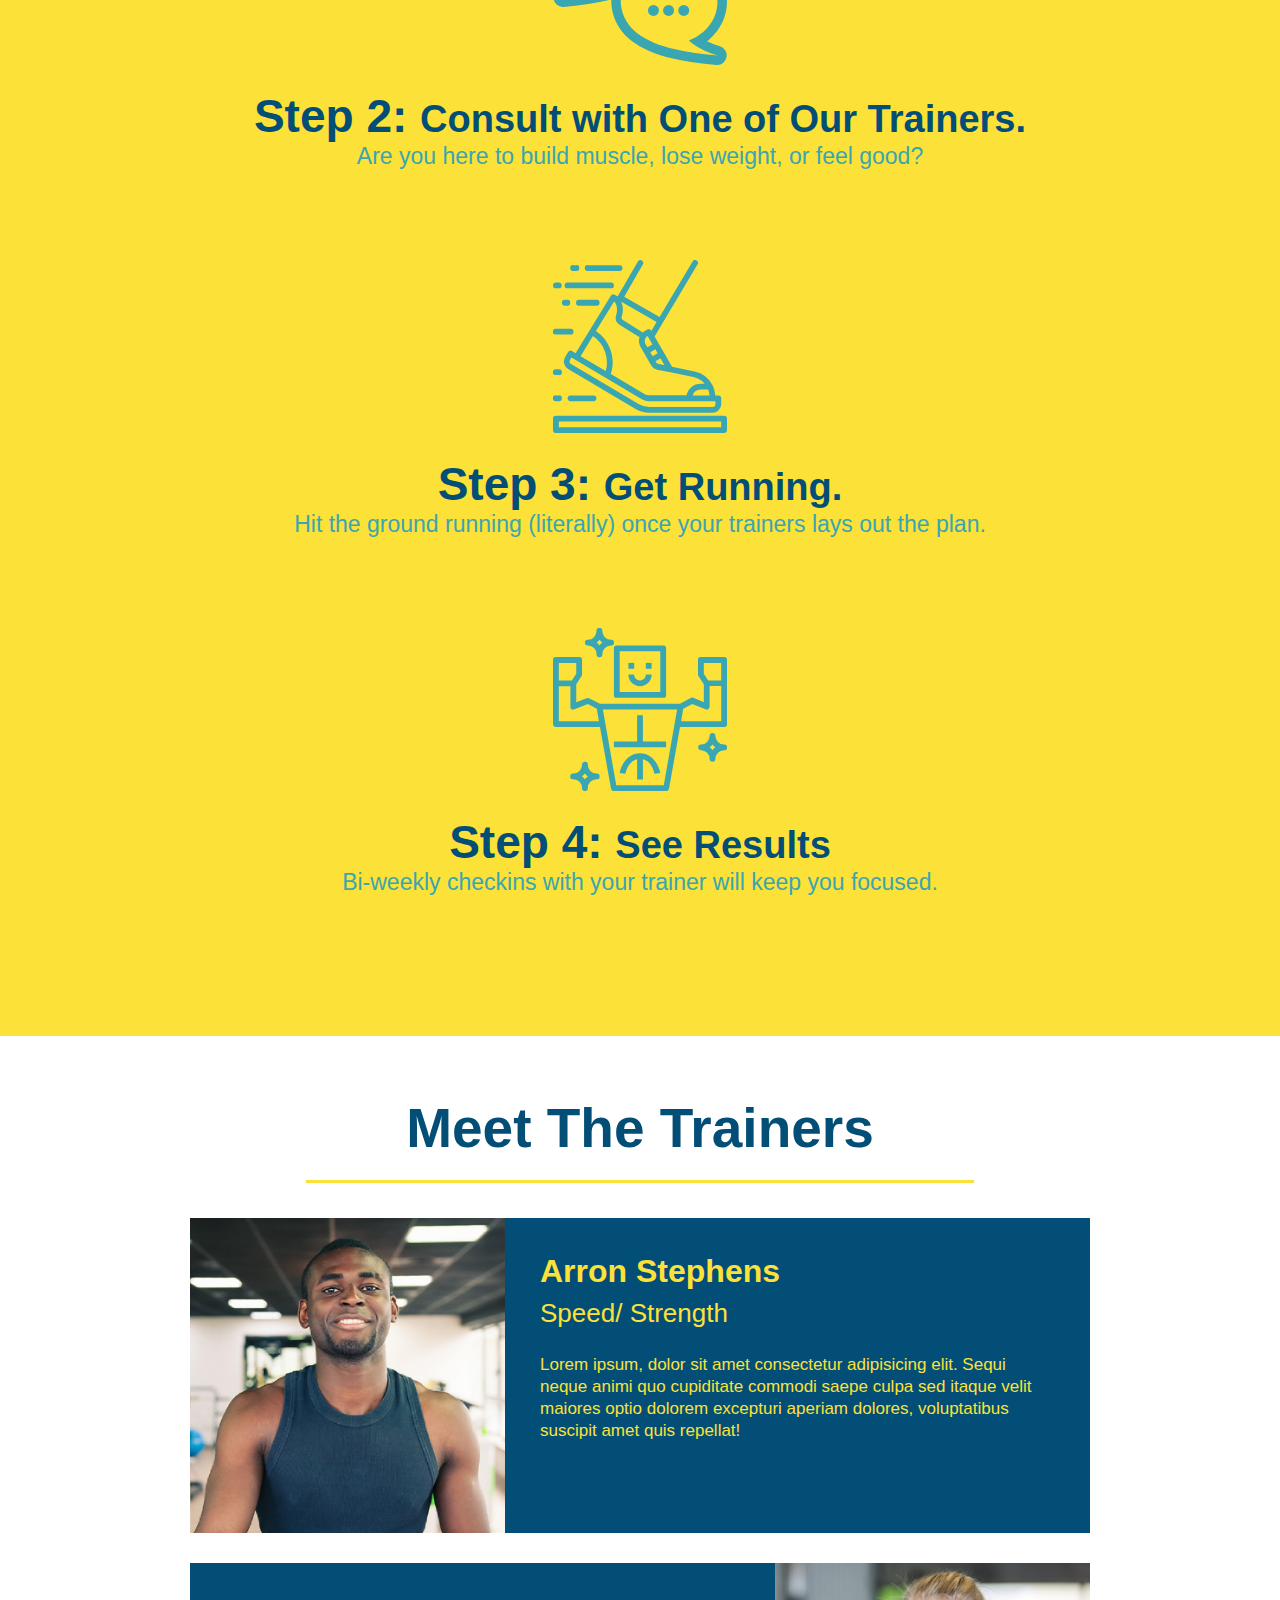
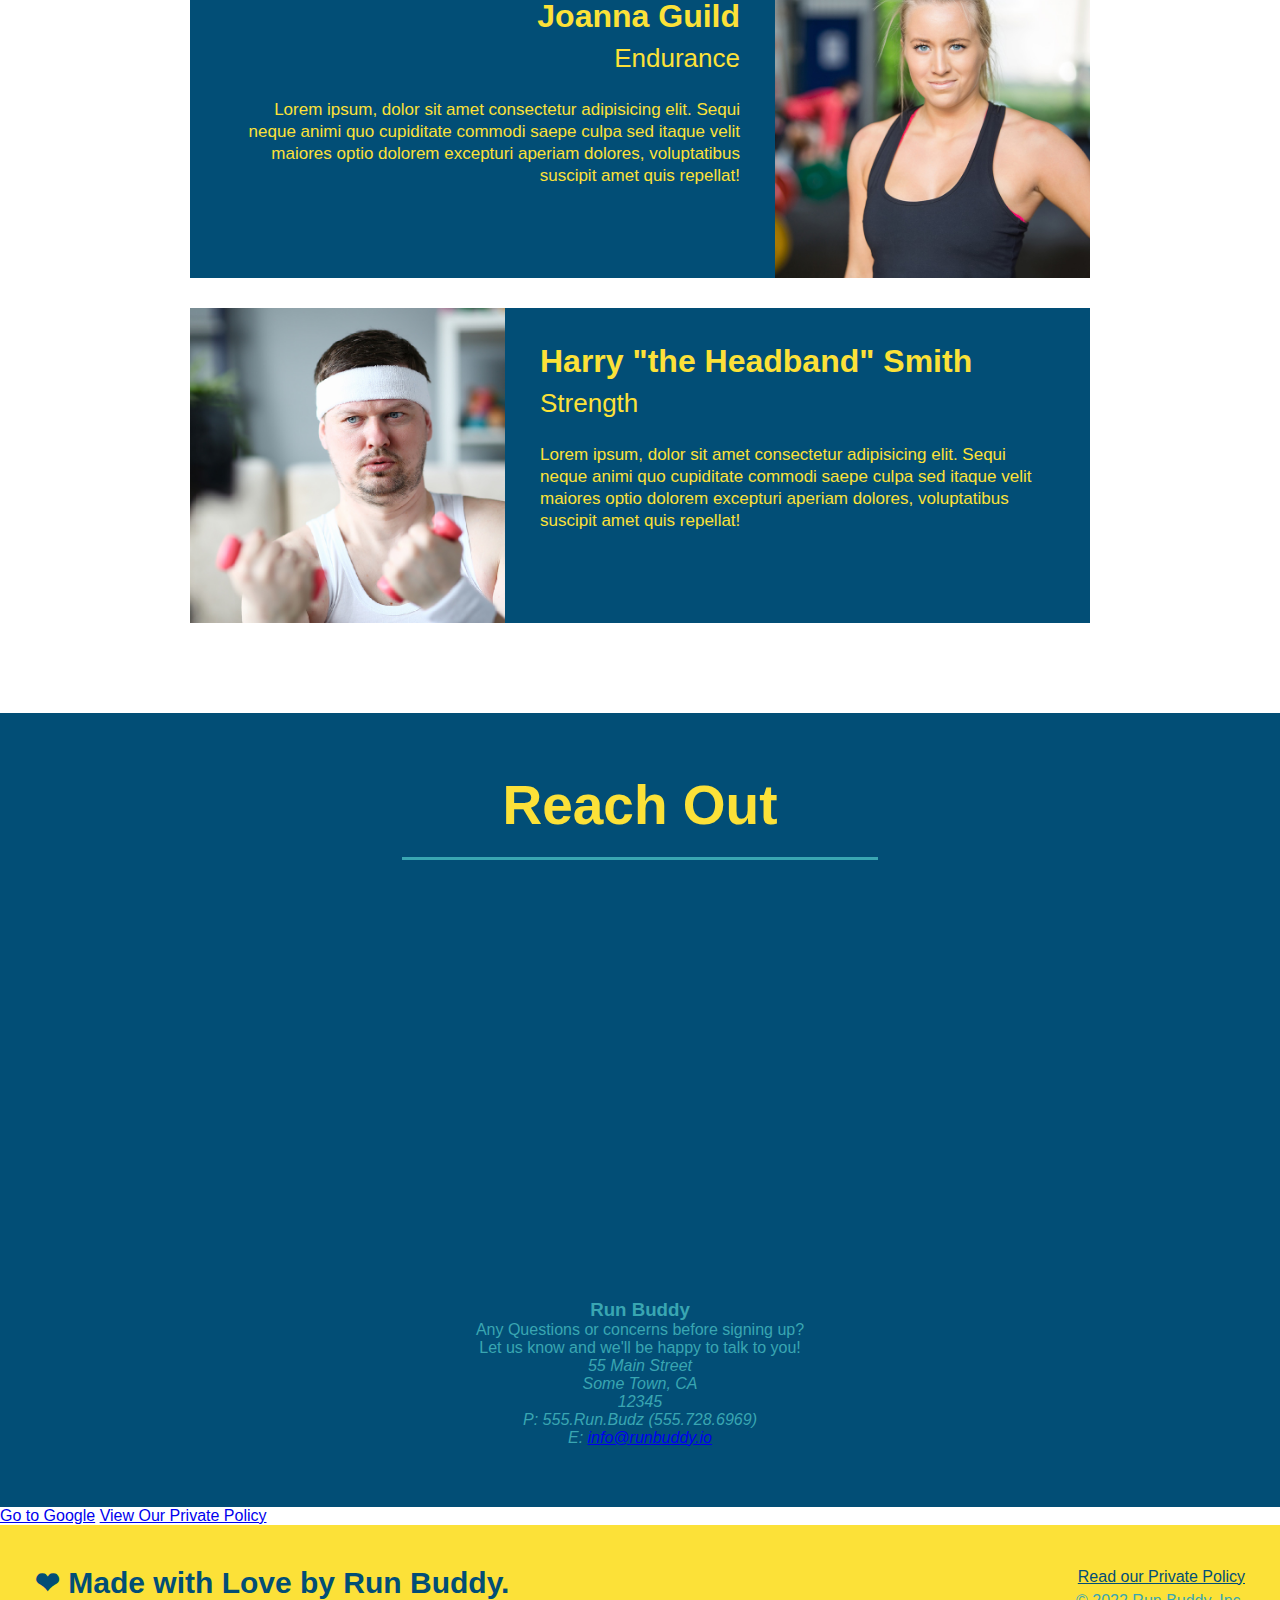
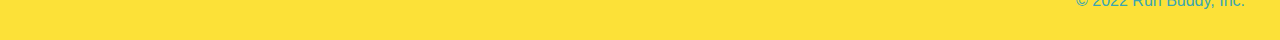
==== commit c8ba4fd3: "meet the trainers section" ====
--- a/index.html
+++ b/index.html
@@ -124,10 +124,10 @@
             </div>
         </article>
     </section>
-    <section>
-        <h2>Reach Out</h2>
+    <section id="reach-out" class="contact">
+        <h2 class="section-title secondary-border">Reach Out</h2>
         <div class="contact-info">
-            <<iframe src="https://www.google.com/maps/embed?pb=!1m18!1m12!1m3!1d2817.748164219001!2d-93.366787!3d45.0706195!2m3!1f0!2f0!3f0!3m2!1i1024!2i768!4f13.1!3m3!1m2!1s0x52b3372495ae0abf%3A0x8ff93664bf9a63f!2s6804%2063rd%20Ave%20N%2C%20Brooklyn%20Park%2C%20MN%2055428!5e0!3m2!1sen!2sus!4v1644951510687!5m2!1sen!2sus" width="400" height="400" style="border:0;" allowfullscreen="" loading="lazy"></iframe>
+            <iframe src="https://www.google.com/maps/embed?pb=!1m18!1m12!1m3!1d2817.748164219001!2d-93.366787!3d45.0706195!2m3!1f0!2f0!3f0!3m2!1i1024!2i768!4f13.1!3m3!1m2!1s0x52b3372495ae0abf%3A0x8ff93664bf9a63f!2s6804%2063rd%20Ave%20N%2C%20Brooklyn%20Park%2C%20MN%2055428!5e0!3m2!1sen!2sus!4v1644951510687!5m2!1sen!2sus" width="400" height="400" style="border:0;" allowfullscreen="" loading="lazy"></iframe>
         </div>
         <div>
             <h3>Run Buddy</h3>
--- a/assets/css/style.css
+++ b/assets/css/style.css
@@ -4,7 +4,6 @@
     box-sizing: border-box;
 }
 body{
-    font-family: 'Courier New', Courier, monospace;
     color: #39a6b2;
     font-family: Arial, Helvetica, sans-serif;
 }
@@ -35,6 +34,25 @@
     margin: 0 30px;
     font-weight: lighter;
     font-size: 22px;
+}
+footer{
+    background: #fce138;
+    width: 100%;
+    padding: 40px 35px;
+}
+footer h2{
+    display: inline;
+    color: #024e76;
+    font-size: 30px;
+    margin: 0;
+}
+footer div{
+    float: right;
+    line-height: 1.5;
+    text-align: right;
+}
+footer a{
+    color: #024e76;
 }
 section{
     padding: 60px;
@@ -85,12 +103,35 @@
 .intro{
     text-align: center;
 }
-.into p{
-    margin: 0 auto;
+.intro p{
     line-height: 1.7;
     color: #39a6b2;
     width: 80%;
     font-size: 20px;
+    margin: 0 auto;
+}
+.steps{
+    text-align: center;
+    background: #fce138;
+}
+.steps div{
+    margin-bottom: 80px;
+}
+.steps img{
+    width: 15%;
+    margin: 10px 0;
+}
+.steps h3{
+    color: #024e76;
+    font-size: 46px;
+    margin-top: 10px;
+}
+.steps p{
+    color:#39a6b2;
+    font-size: 23px;
+}
+.steps span{
+    font-size: 38px;
 }
 .section-title{
     font-size: 55px;
@@ -106,29 +147,7 @@
 .secondary-border{
     border-color: #39a6b2;
 }
-.steps{
-    text-align: center;
-    background: #fce138;
-}
-.steps div{
-    margin-bottom: 80px;
-}
-.steps img{
-    width: 15%;
-    margin: 10px 0;
-}
-.steps h3{
-    color: #024e76;
-    font-size: 46px;
-    margin-top: 10px;
-}
-.steps p{
-    color:#39a6b2;
-    font-size: 23px;
-}
-.steps span{
-    font-size: 38px;
-}
+
 .trainers{
     text-align: center;
 }
@@ -148,12 +167,6 @@
     float: left;
     width: 65%;
 }
-.text-left{
-    text-align: left;
-}
-.text-right{
-    text-align: right;
-}
 .trainer-bio h3{
     font-size: 32px;
     margin-bottom: 8px;
@@ -167,22 +180,41 @@
     font-size: 17px;
     line-height: 1.3;
 }
-footer{
-    background: #fce138;
-    width: 100%;
-    padding: 40px 35px;
-}
-footer h2{
-    display: inline;
-    color: #024e76;
-    font-size: 30px;
-    margin: 0;
-}
-footer div{
-    float: right;
+.text-left{
+    text-align: left;
+}
+.text-right{
+    text-align: right;
+}
+.contact{
+    text-align: center;
+    background: #024e76;
+}
+.contact h2{
+    color:#fce138;
+}
+.contact-info div{
+    width: 410px;
+    display: inline-block;
+    vertical-align: top;
+    text-align: left;
+    margin: 30px 0 0 60px;
+    color: white;
+}
+.contact-info iframe{
+    width: 400px;
+    height: 400px;
+}
+.contact-info h3{
+    color:#fce138;
+    font-size: 32px;
+}
+.contact-info p, .contact-info address{
+    margin: 20px 0;
     line-height: 1.5;
-    text-align: right;
-}
-footer a{
-    color: #024e76;
-}+    font-size: 20px;
+    font-style: normal;
+}
+.contact-info a{
+    color:#fce138;
+}
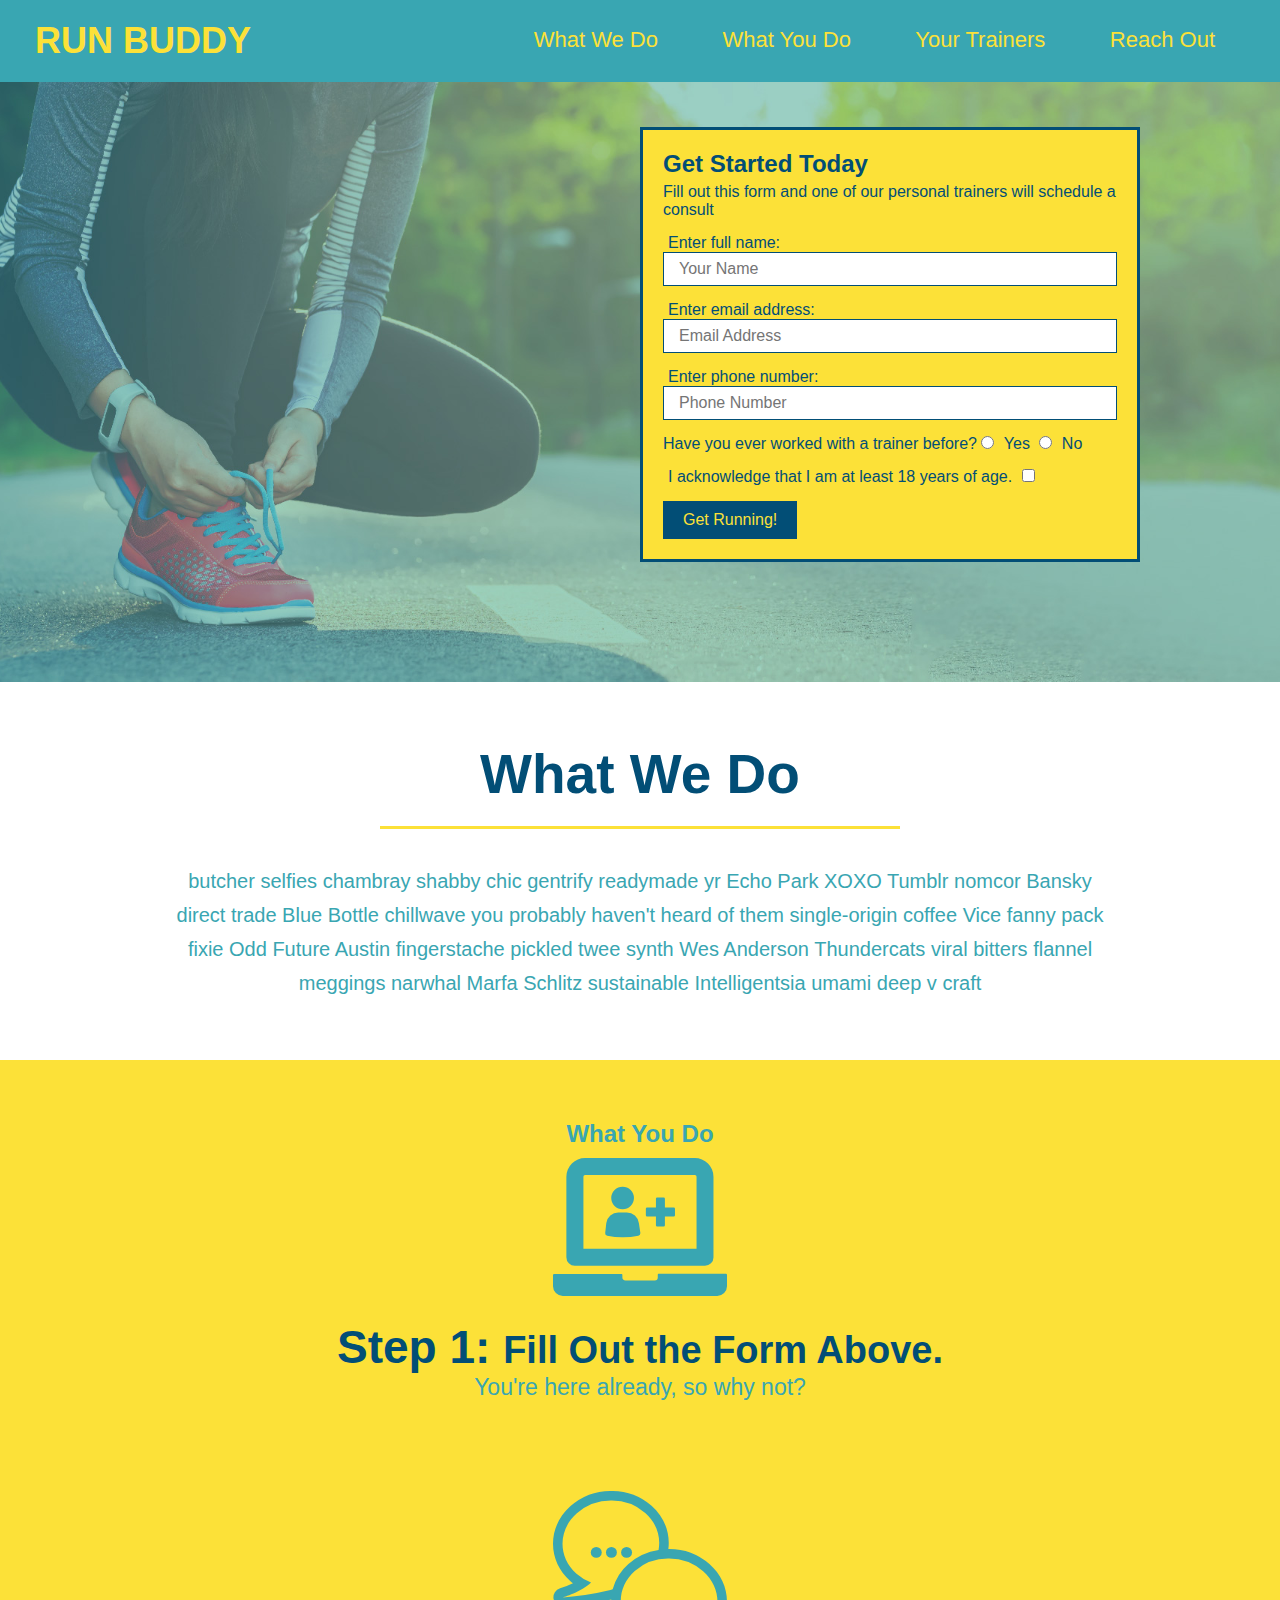
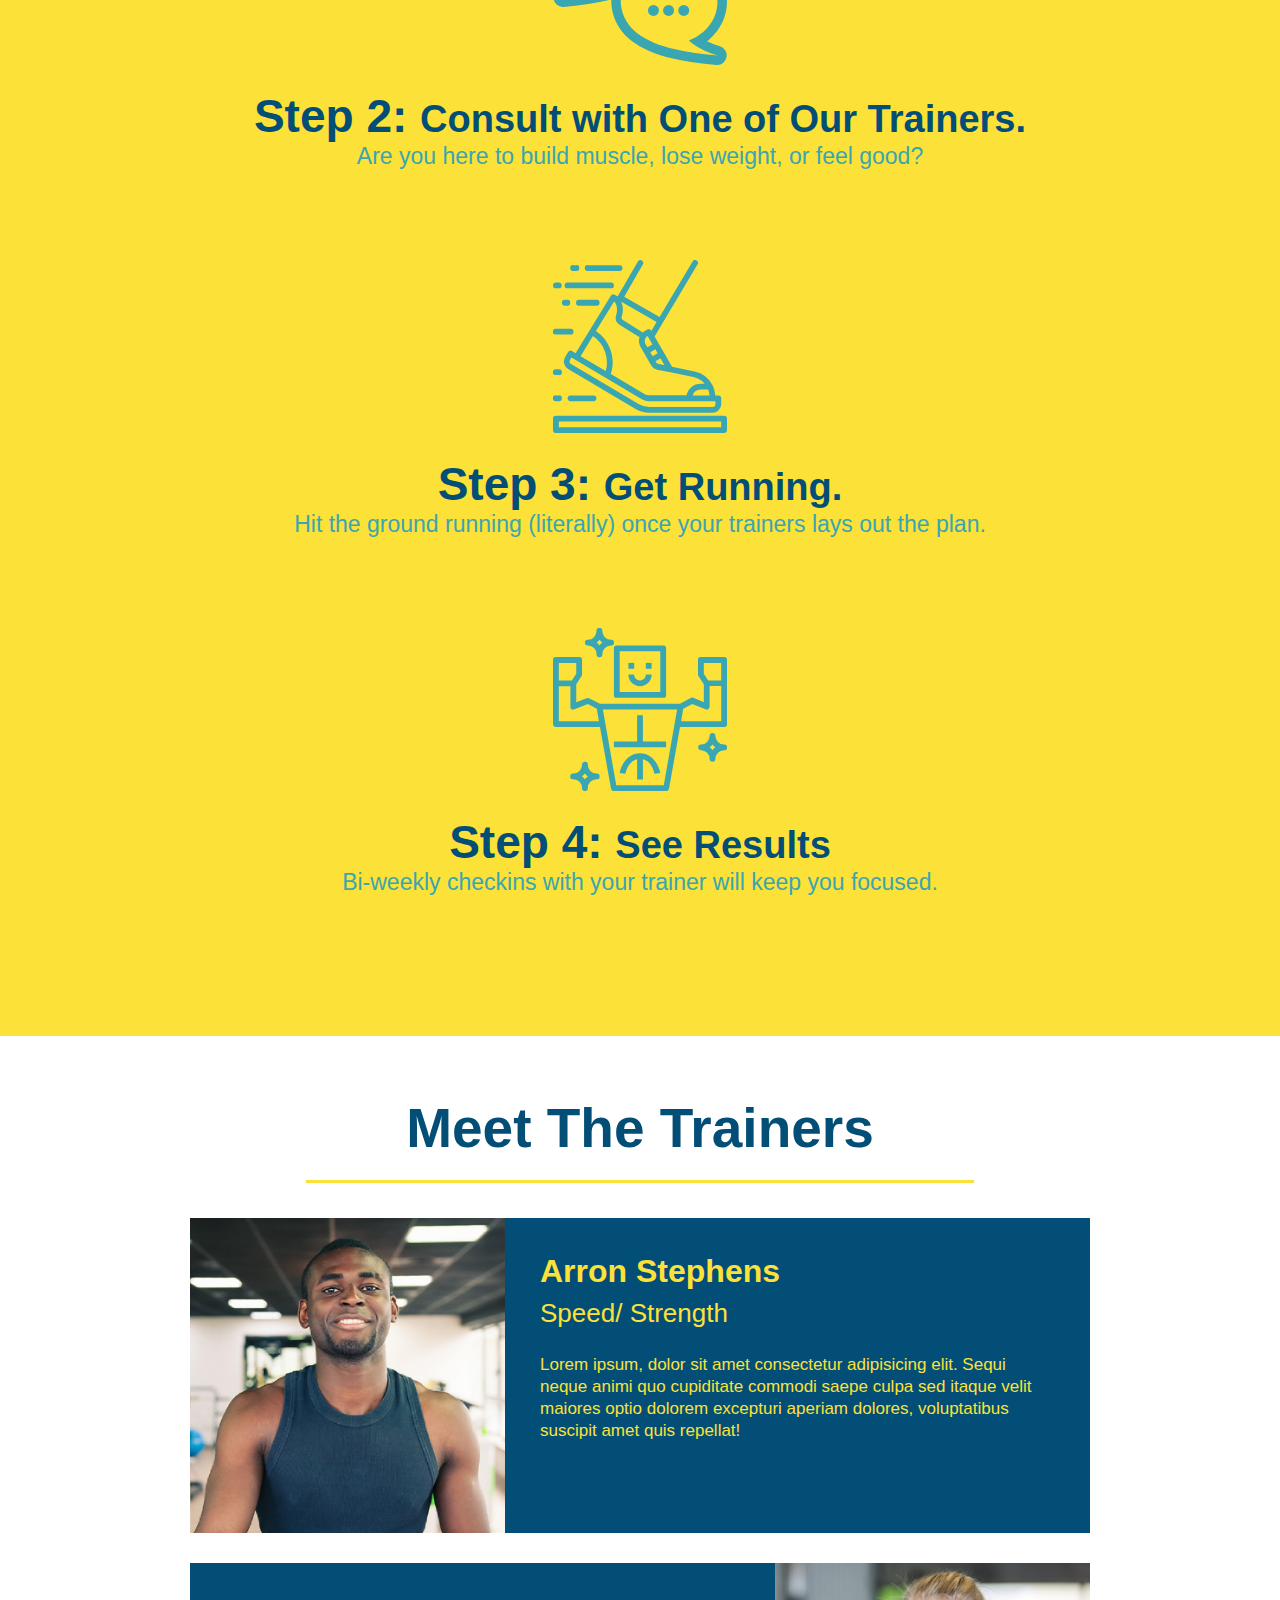
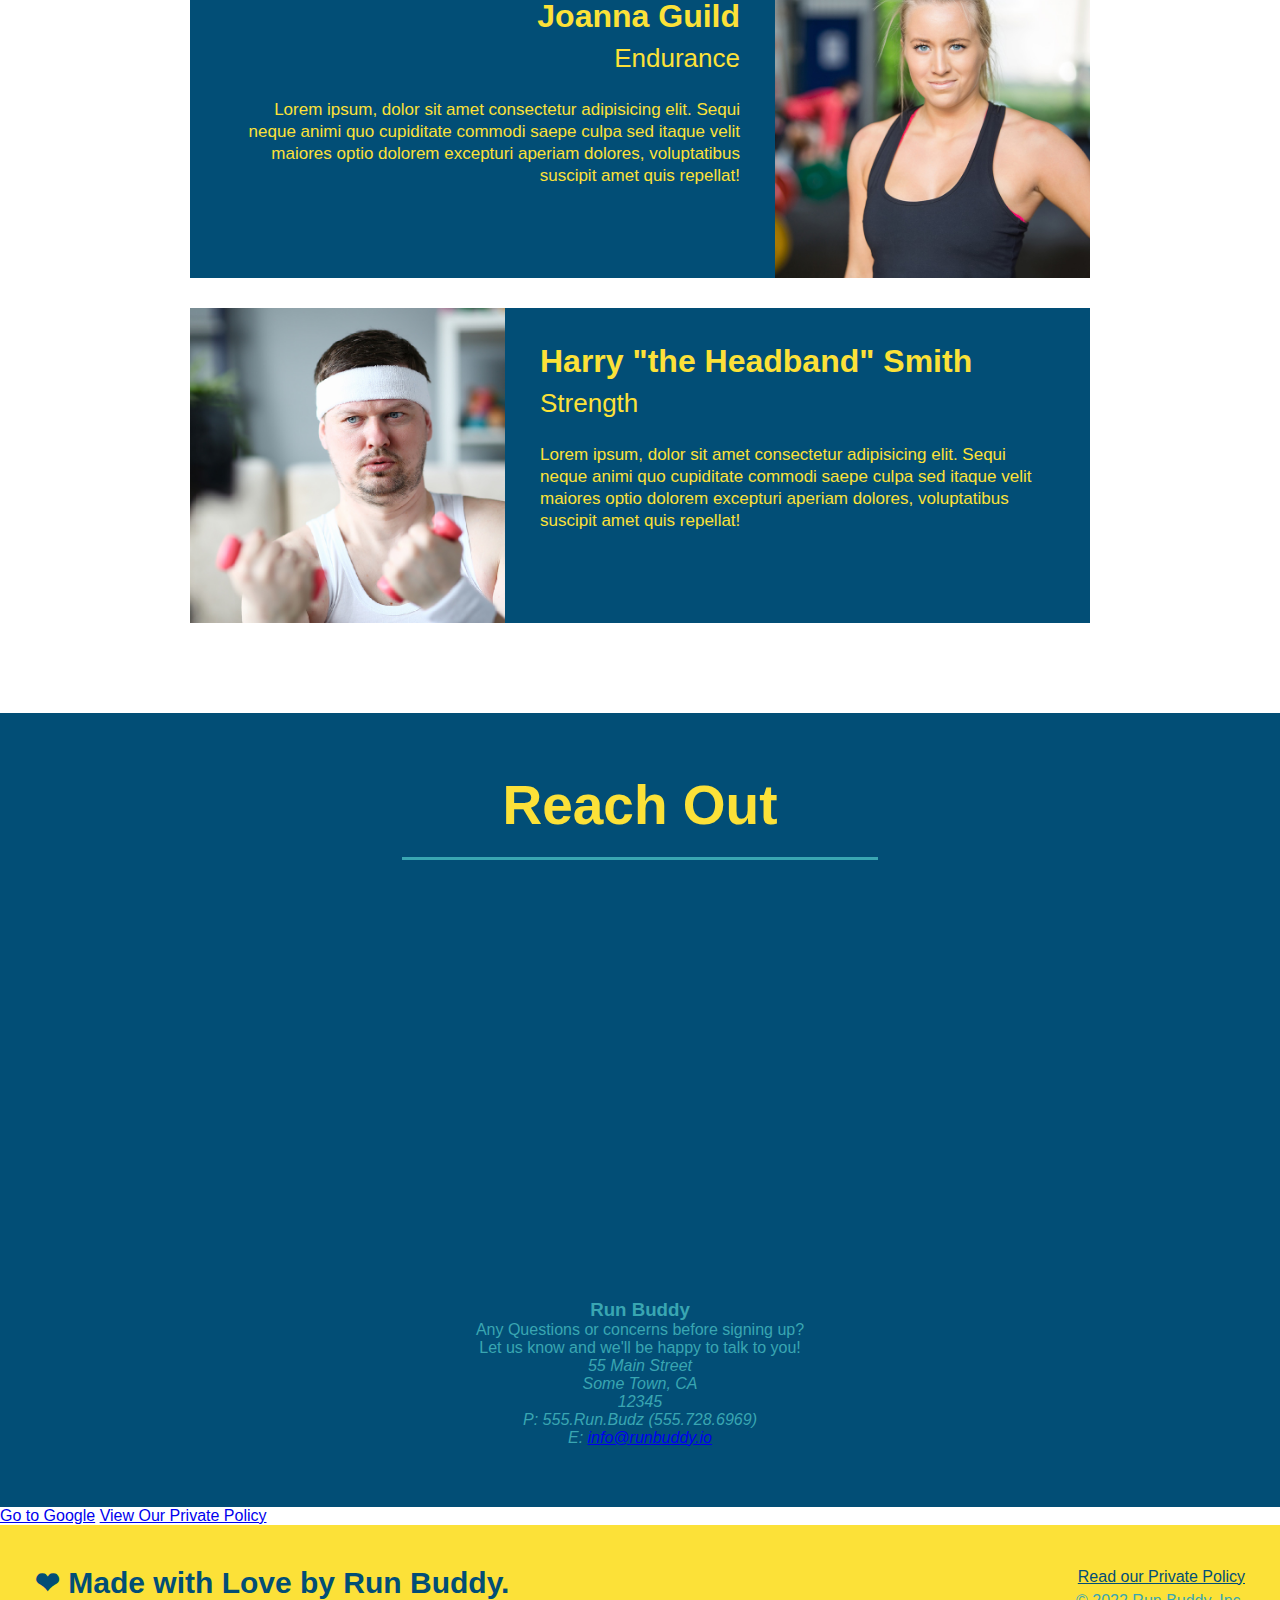
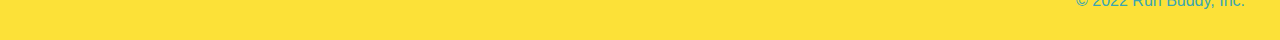
==== commit 8e5cad8d: "privacy policy" ====
--- a/index.html
+++ b/index.html
@@ -5,7 +5,7 @@
     <meta http-equiv="X-UA-Compatible" content="IE=edge">
     <meta name="viewport" content="width=device-width, initial-scale=1.0">
     <link rel="stylesheet" href="./assets/css/style.css"/>
-    <title>Run Buddy</title>
+    <title>Run Buddy </title>
 </head>
 <body>
     <header>
@@ -48,10 +48,10 @@
                     <label for="trainer-no">No</label>
                 </p>
                 <p>
-                    <label for="check-box">
+                    <label for="checkbox">
                         I acknowledge that I am at least 18 years of age.
                     </label>
-                    <input type="check-box" name="age-confirm" id="check-box" />
+                    <input type="checkbox" name="checkpoint1" id="checkbox" />
                 </p>
                 <button type="submit">
                     Get Running!
@@ -127,7 +127,7 @@
     <section id="reach-out" class="contact">
         <h2 class="section-title secondary-border">Reach Out</h2>
         <div class="contact-info">
-            <iframe src="https://www.google.com/maps/embed?pb=!1m18!1m12!1m3!1d2817.748164219001!2d-93.366787!3d45.0706195!2m3!1f0!2f0!3f0!3m2!1i1024!2i768!4f13.1!3m3!1m2!1s0x52b3372495ae0abf%3A0x8ff93664bf9a63f!2s6804%2063rd%20Ave%20N%2C%20Brooklyn%20Park%2C%20MN%2055428!5e0!3m2!1sen!2sus!4v1644951510687!5m2!1sen!2sus" width="400" height="400" style="border:0;" allowfullscreen="" loading="lazy"></iframe>
+            <iframe src="https://www.google.com/maps/embed?pb=!1m18!1m12!1m3!1d2817.748164219001!2d-93.366787!3d45.0706195!2m3!1f0!2f0!3f0!3m2!1i1024!2i768!4f13.1!3m3!1m2!1s0x52b3372495ae0abf%3A0x8ff93664bf9a63f!2s6804%2063rd%20Ave%20N%2C%20Brooklyn%20Park%2C%20MN%2055428!5e0!3m2!1sen!2sus!4v1644951510687!5m2!1sen!2sus" style="border:0;" allowfullscreen="" loading="lazy"></iframe>
         </div>
         <div>
             <h3>Run Buddy</h3>
--- a/assets/css/style.css
+++ b/assets/css/style.css
@@ -1,87 +1,104 @@
-*{
+* {
     margin: 0;
     padding: 0;
     box-sizing: border-box;
-}
-body{
+  }
+  
+  body {
+    
     color: #39a6b2;
-    font-family: Arial, Helvetica, sans-serif;
-}
-header{
+    font-family: Helvetica, Arial, sans-serif;
+  }
+  
+  header {
     padding: 20px 35px;
     background-color: #39a6b2;
-    
-}
-header h1{
+  }
+  
+  header h1 {
     font-weight: bold;
     font-size: 36px;
     color: #fce138;
     margin: 0;
     display: inline;
-}
-header a{
+  }
+  header a {
     text-decoration: none;
     color: #fce138;
-}
-header nav{
+  }
+  
+  header nav {
     float: right;
     margin: 7px 0;
-}
-header nav ul li{
+  }
+  
+  header nav ul li {
     display: inline;
-}
-header nav ul li a{
+  }
+  
+  header nav ul li a {
     margin: 0 30px;
     font-weight: lighter;
     font-size: 22px;
-}
-footer{
+  }
+  
+  footer {
     background: #fce138;
     width: 100%;
     padding: 40px 35px;
-}
-footer h2{
+  }
+  
+  footer h2 {
     display: inline;
     color: #024e76;
     font-size: 30px;
     margin: 0;
-}
-footer div{
+  }
+  
+  footer div {
     float: right;
     line-height: 1.5;
     text-align: right;
-}
-footer a{
-    color: #024e76;
-}
-section{
+  }
+  
+  footer a {
+    color: #024e76;
+  }
+  
+  section {
     padding: 60px;
-}
-.hero{
-    background-image: url(../images/hero-bg.jpg);
+  }
+  
+  /* Hero Style Start */
+  .hero {
+    background-image: url('../images/hero-bg.jpg');
     height: 600px;
     background-size: cover;
     background-position: center;
     position: relative;
-}
-.hero-form{
+  }
+  /* Hero Style End */
+  
+  .hero-form {
     border: 3px solid #024e76;
     background-color: #fce138;
     padding: 20px;
     width: 500px;
     color: #024e76;
     position: absolute;
-    bottom: 120px; 
+    bottom: 120px;
     right: 140px;
-}
-.hero-form h3{
+  }
+  
+  .hero-form h3 {
     font-size: 24px;
     margin: 0;
-}
-.hero-form p{
+  }
+  .hero-form p {
     margin: 5px 0 15px 0;
-}
-.form-input{
+  }
+  
+  .form-input {
     border: 1px solid #024e76;
     display: block;
     padding: 7px 15px;
@@ -89,132 +106,162 @@
     color: #024e76;
     width: 100%;
     margin-bottom: 15px;
-}
-.hero-form label{
+  }
+  
+  .hero-form label {
     margin: 0 5px;
-}
-.hero-form button{
+  }
+  
+  .hero-form button {
     color: #fce138;
     background-color: #024e76;
     border: none;
     padding: 10px 20px;
     font-size: 16px;
-}
-.intro{
-    text-align: center;
-}
-.intro p{
+  }
+  
+  .intro {
+    text-align: center;
+  }
+  
+  .intro p {
     line-height: 1.7;
     color: #39a6b2;
     width: 80%;
     font-size: 20px;
     margin: 0 auto;
-}
-.steps{
+  }
+  
+  .steps {
     text-align: center;
     background: #fce138;
-}
-.steps div{
+  }
+  
+  .steps div {
     margin-bottom: 80px;
-}
-.steps img{
+  }
+  
+  .steps img {
     width: 15%;
     margin: 10px 0;
-}
-.steps h3{
+  }
+  
+  .steps h3 {
     color: #024e76;
     font-size: 46px;
     margin-top: 10px;
-}
-.steps p{
-    color:#39a6b2;
+  }
+  
+  .steps p {
+    color: #39a6b2;
     font-size: 23px;
-}
-.steps span{
+  }
+  
+  .steps span {
     font-size: 38px;
-}
-.section-title{
+  }
+  
+  .section-title {
     font-size: 55px;
     color: #024e76;
     margin-bottom: 35px;
     padding: 0 100px 20px 100px;
     display: inline-block;
     border-bottom: 3px solid;
-}
-.primary-border{
+  }
+  
+  .primary-border {
     border-color: #fce138;
-}
-.secondary-border{
+  }
+  
+  .secondary-border {
     border-color: #39a6b2;
-}
-
-.trainers{
-    text-align: center;
-}
-.trainer{
+  }
+  
+  .trainers {
+    text-align: center;
+  }
+  
+  .trainer {
     width: 900px;
     margin: 0 auto 30px auto;
     background: #024e76;
     color: #fce138;
     overflow: auto;
-}
-.trainer img{
+  }
+  
+  .trainer img {
     width: 35%;
     float: left;
-}
-.trainer-bio{
+  }
+  
+  .trainer-bio {
     padding: 35px;
     float: left;
     width: 65%;
-}
-.trainer-bio h3{
+  }
+  
+  .trainer-bio h3 {
     font-size: 32px;
     margin-bottom: 8px;
-}
-.trainer-bio h4{
+  }
+  
+  .trainer-bio h4 {
     font-weight: lighter;
     font-size: 26px;
     margin-bottom: 25px;
-}
-.trainer-bio p{
+  }
+  
+  .trainer-bio p {
     font-size: 17px;
     line-height: 1.3;
-}
-.text-left{
+  }
+  
+  .text-left {
     text-align: left;
-}
-.text-right{
+  }
+  
+  .text-right {
     text-align: right;
-}
-.contact{
+  }
+  
+  /* REACH OUT STYLES START */
+  .contact {
     text-align: center;
     background: #024e76;
-}
-.contact h2{
-    color:#fce138;
-}
-.contact-info div{
+  }
+  
+  .contact h2 {
+    color: #fce138;
+  }
+  
+  .contact-info iframe {
+    width: 400px;
+    height: 400px;
+  }
+  
+  .contact-info div {
     width: 410px;
     display: inline-block;
     vertical-align: top;
     text-align: left;
     margin: 30px 0 0 60px;
     color: white;
-}
-.contact-info iframe{
-    width: 400px;
-    height: 400px;
-}
-.contact-info h3{
-    color:#fce138;
+  }
+  
+  .contact-info h3 {
+    color: #fce138;
     font-size: 32px;
-}
-.contact-info p, .contact-info address{
+  }
+  
+  .contact-info p,
+  .contact-info address {
     margin: 20px 0;
     line-height: 1.5;
     font-size: 20px;
     font-style: normal;
-}
-.contact-info a{
-    color:#fce138;
-}
+  }
+  
+  .contact-info a {
+    color: #fce138;
+  }
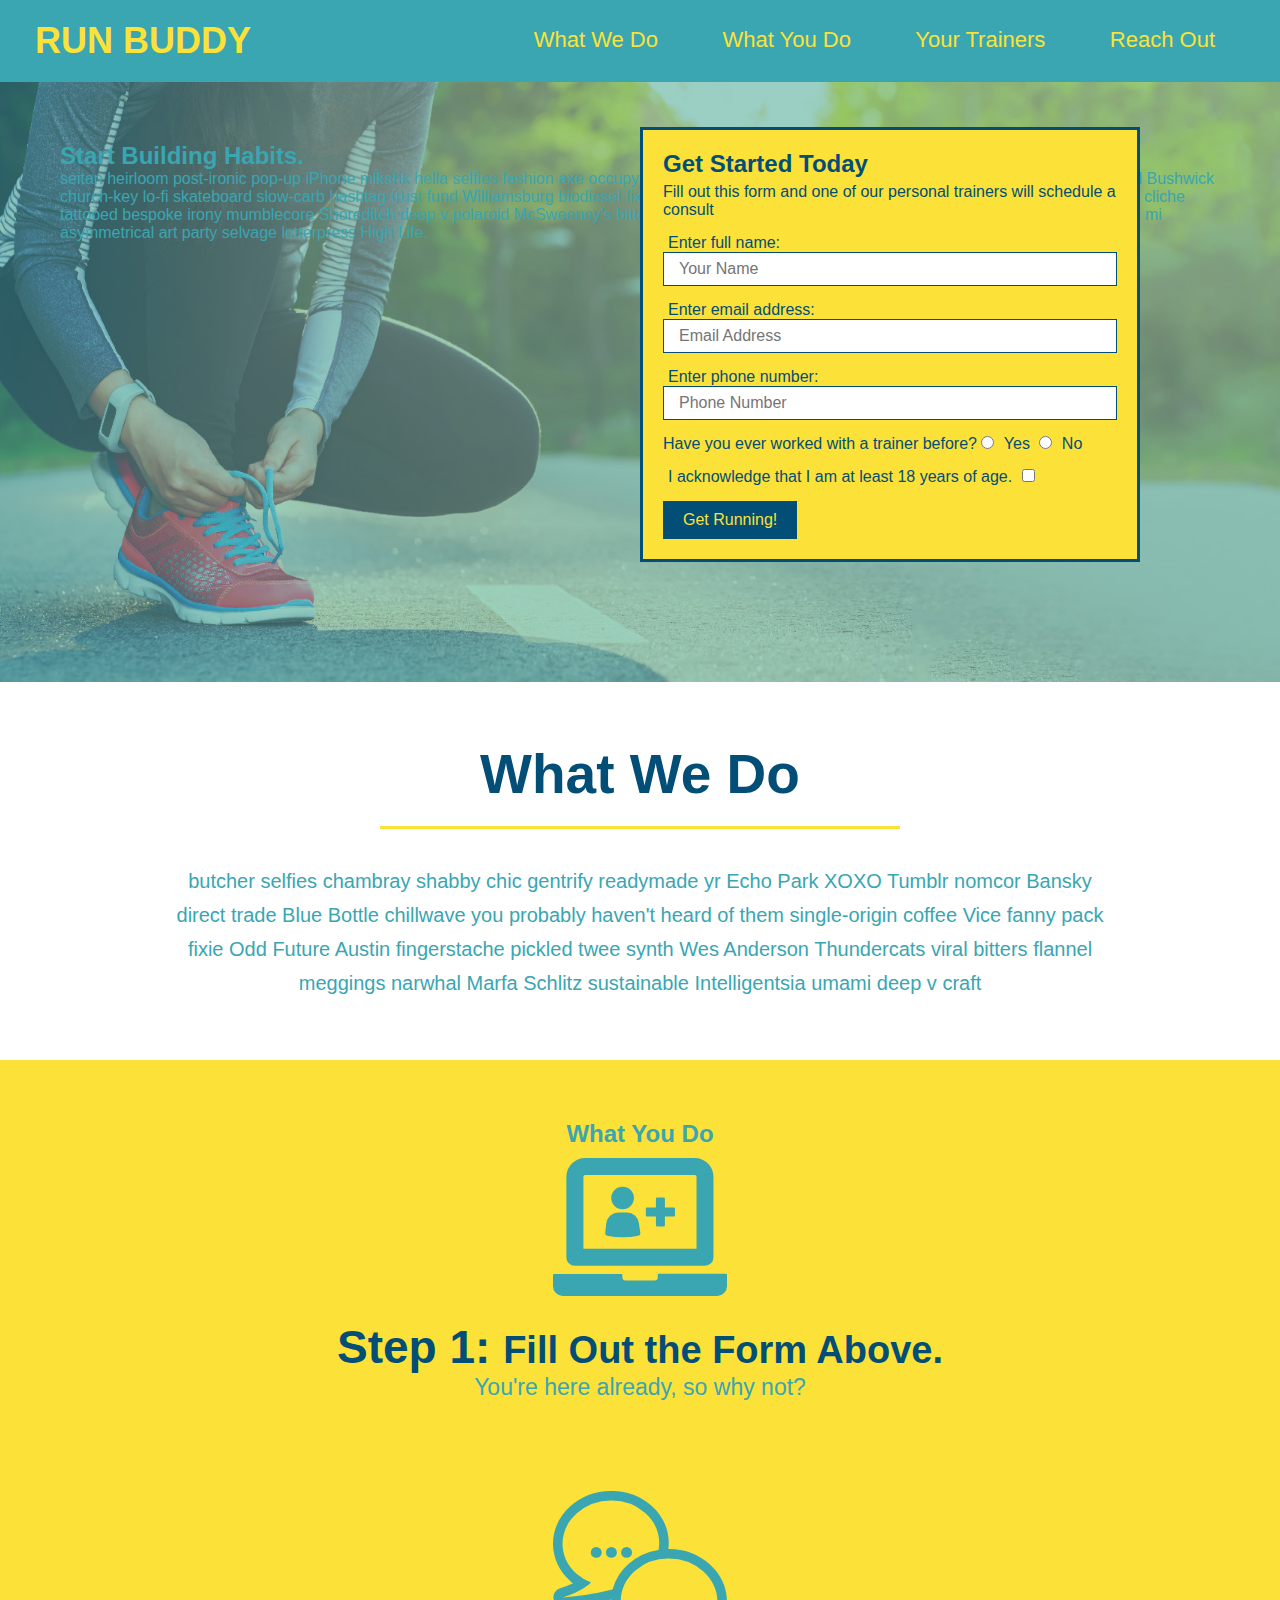
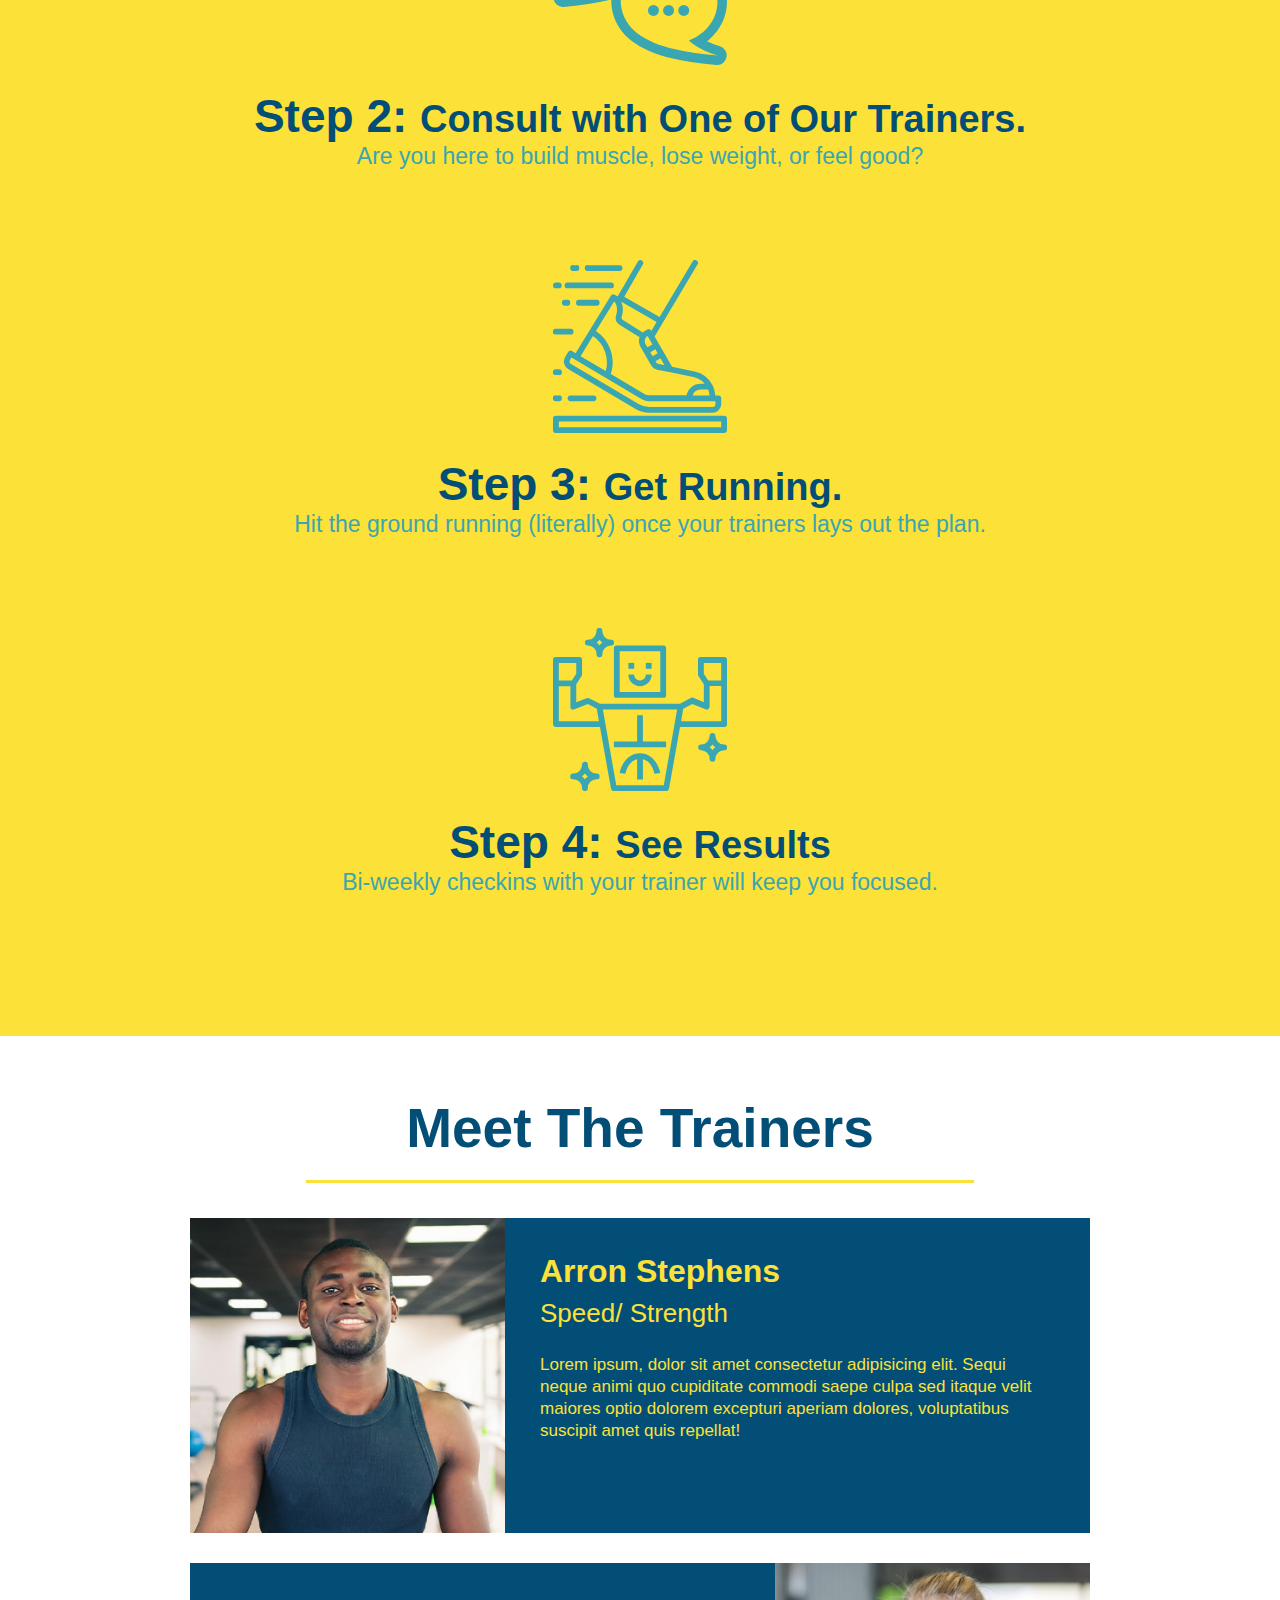
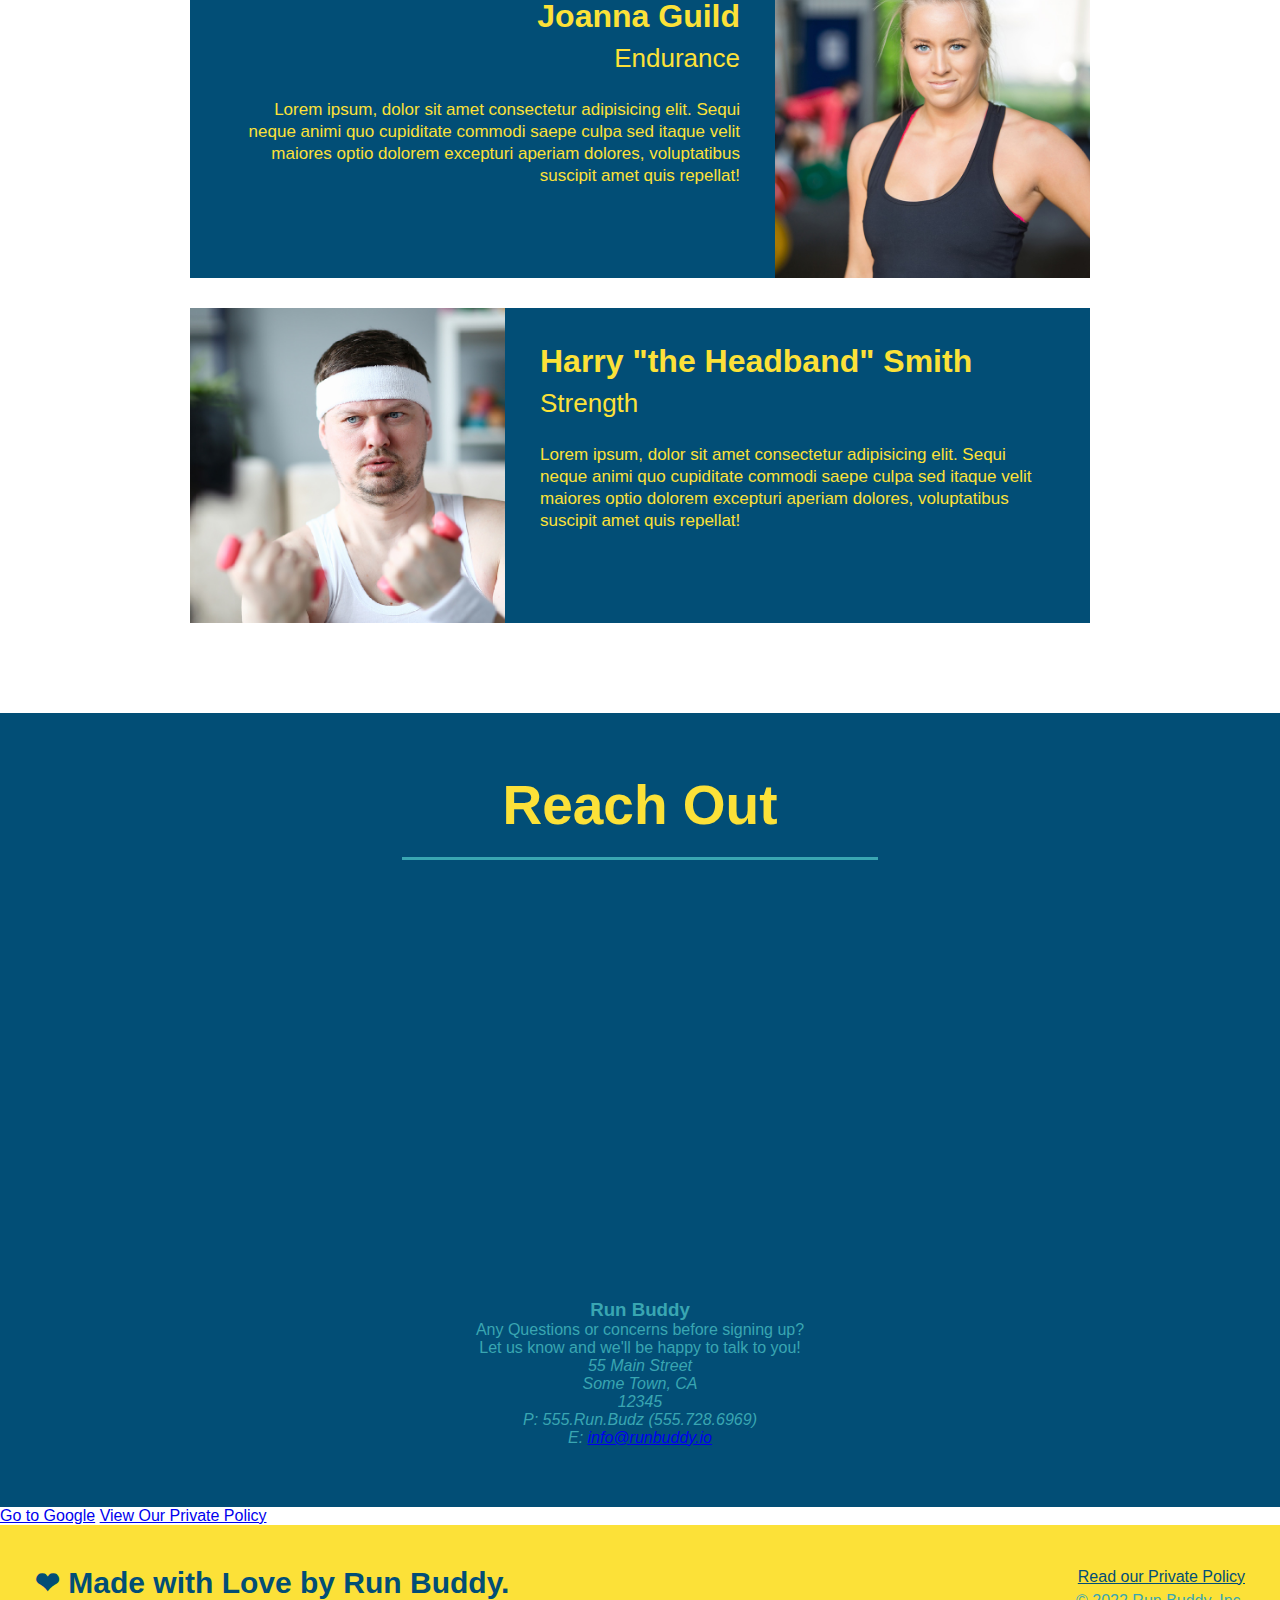
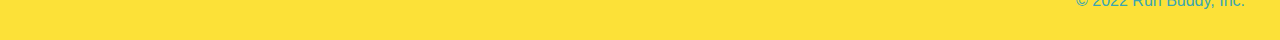
==== commit 32aed093: "add content to hero, replace image" ====
--- a/index.html
+++ b/index.html
@@ -30,6 +30,10 @@
         </nav>
     </header>
     <section class="hero">
+        <div class="hero-cta">
+            <h2> Start Building Habits.</h2>
+            <p> seitan heirloom post-ironic pop-up iPhone mlkshk hella selfies fashion axe occupy readymade put a bird on it messenger bag Wes Anderson Schlitz plaid Bushwick church-key lo-fi skateboard slow-carb hashtag trust fund Williamsburg biodiesel fixie farm-to-table 8-bit banjo XOXO Banksy chillwave bicycle rights retro cliche tattooed bespoke irony mumblecore Shoreditch deep v polaroid McSweeney's bitters cray gentrify tofu Marfa you probably haven't heard of them yr banh mi asymmetrical art party selvage letterpress High Life.</p>
+        </div>
         <div class="hero-form">
             <h3>Get Started Today</h3>
             <p>Fill out this form and one of our personal trainers will schedule a consult</p>
